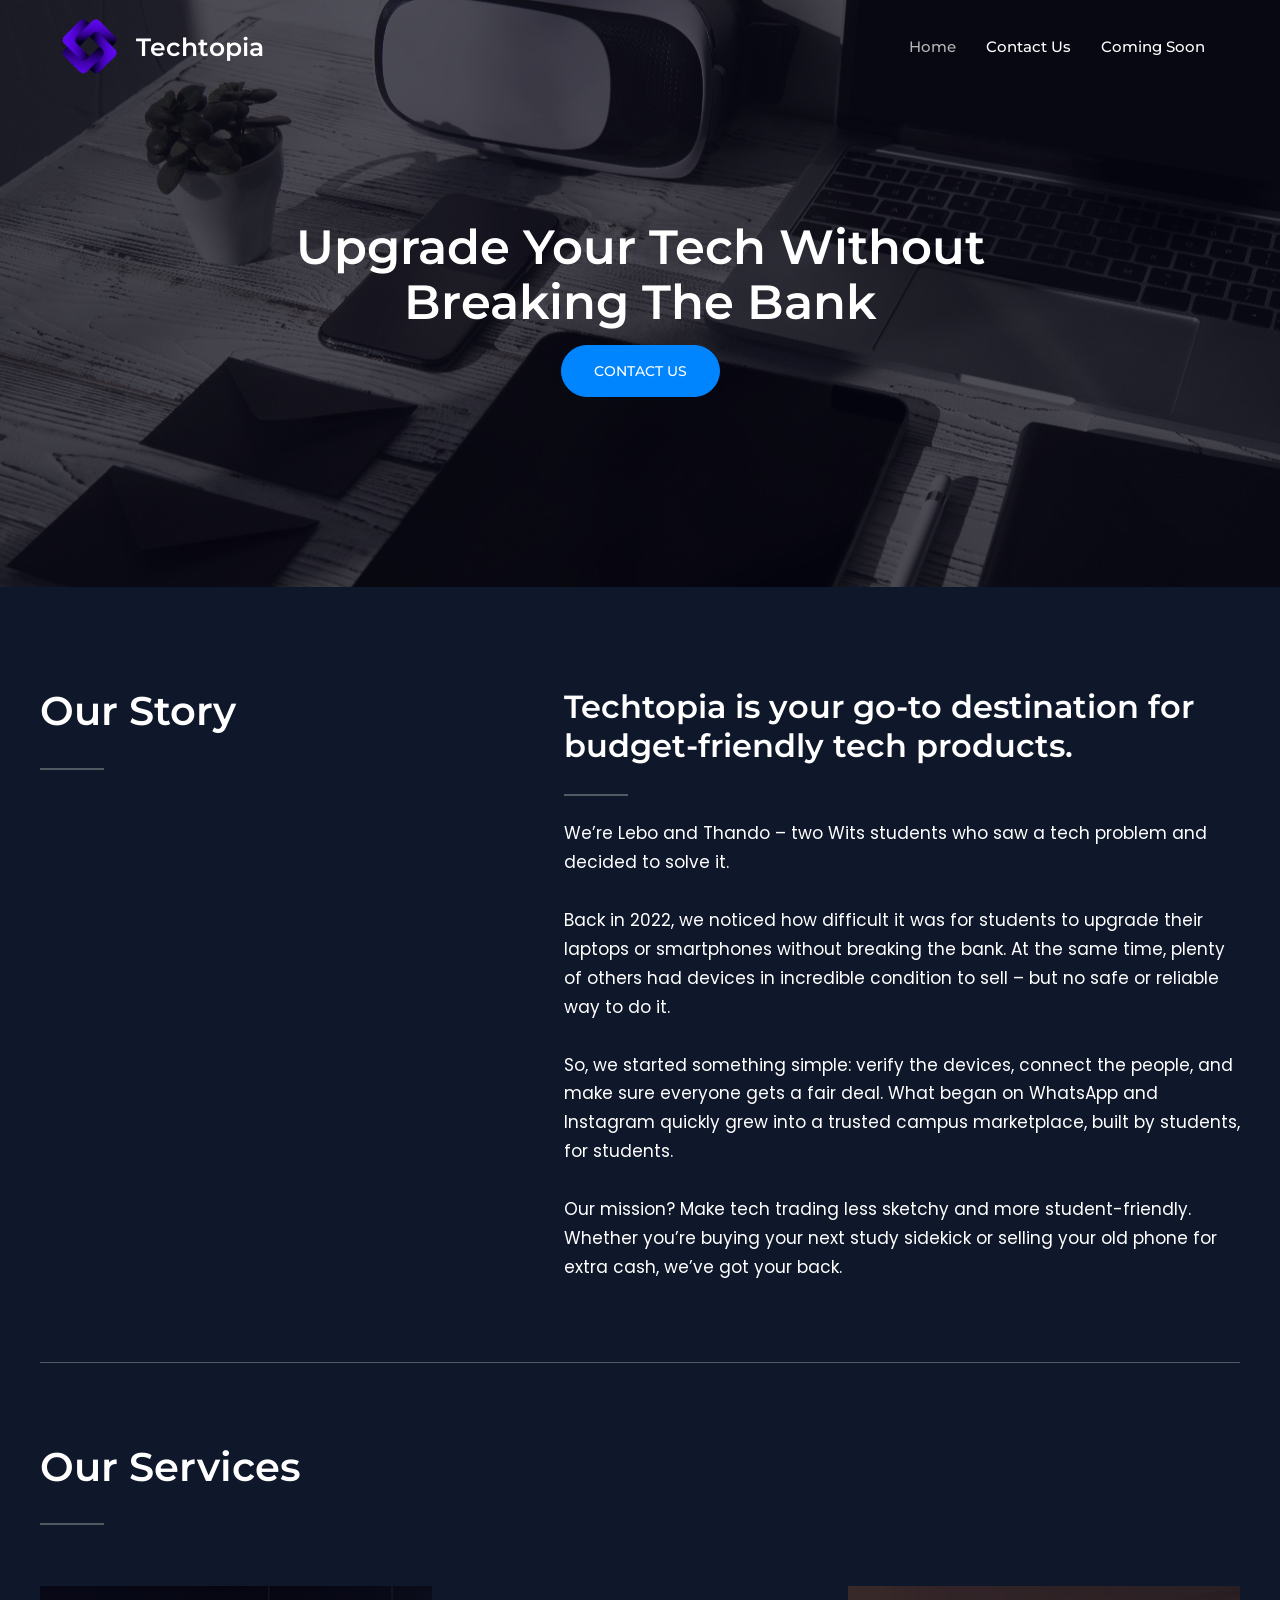
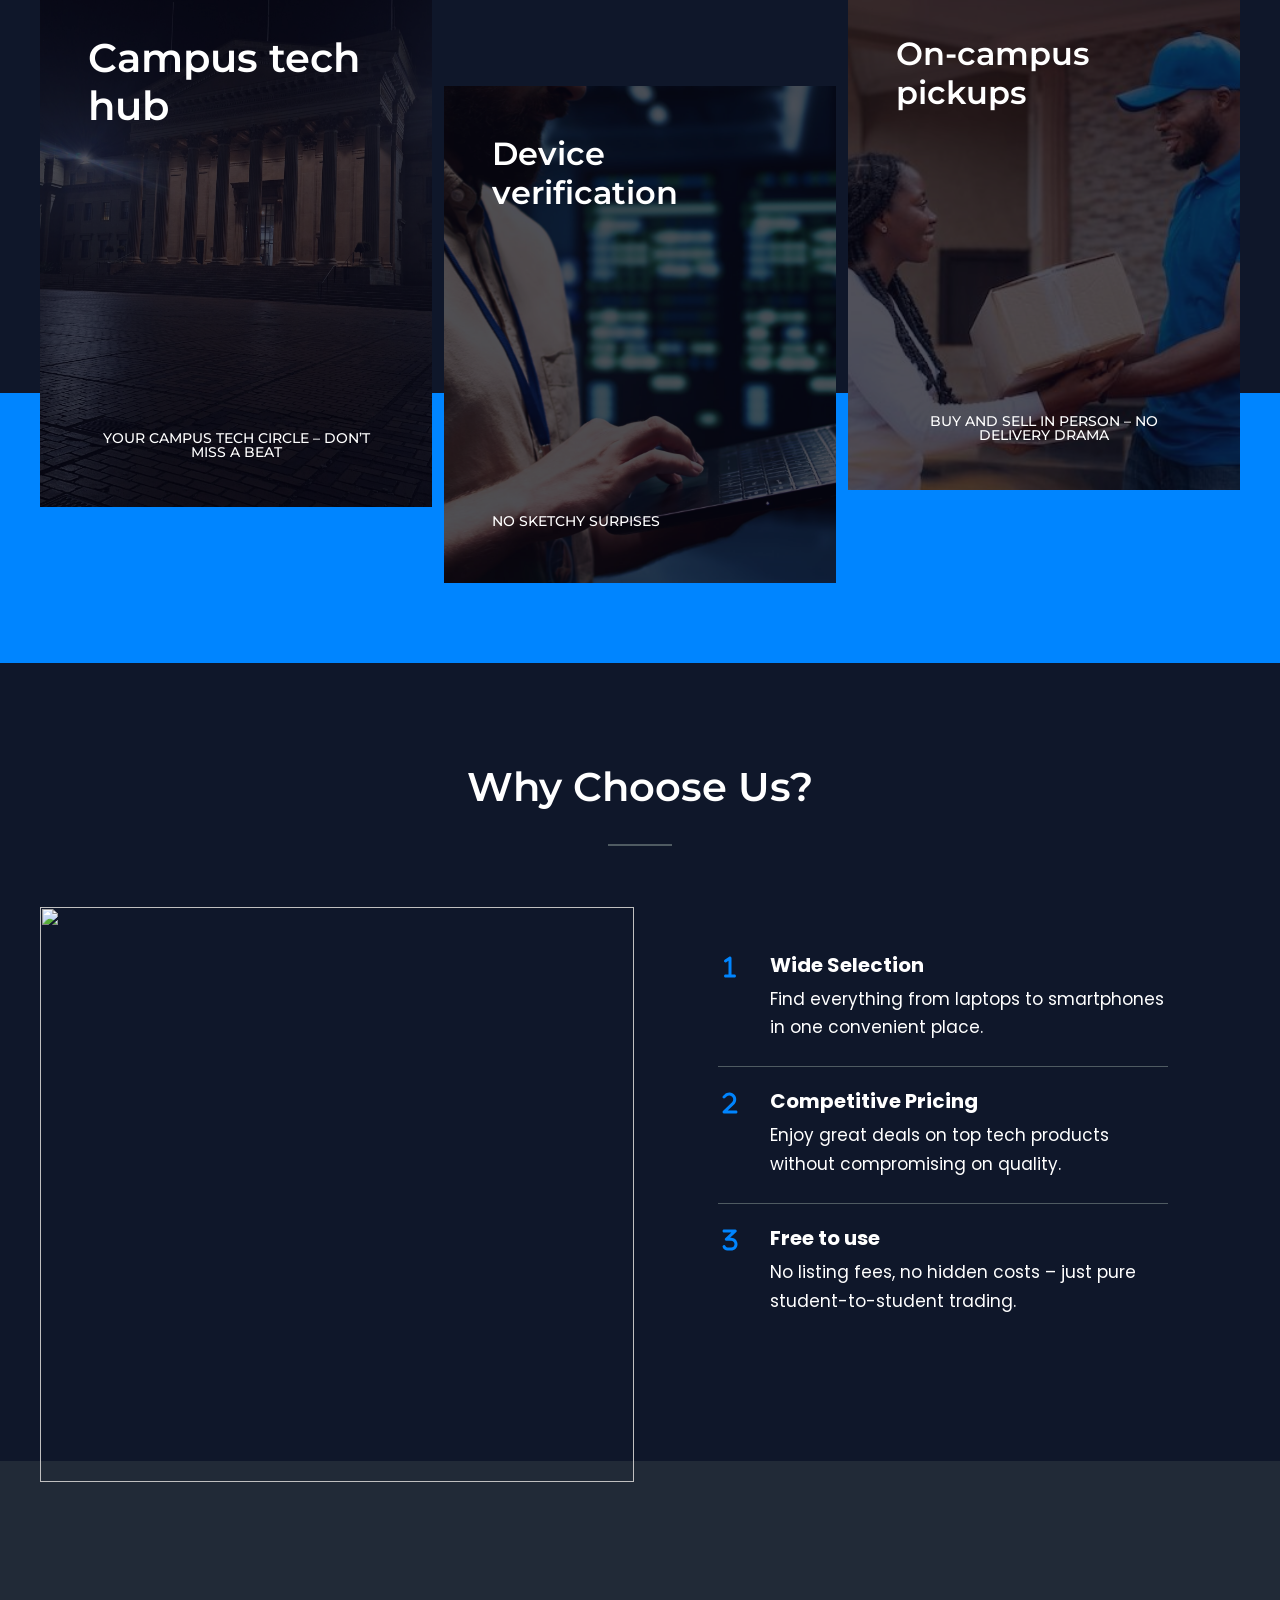
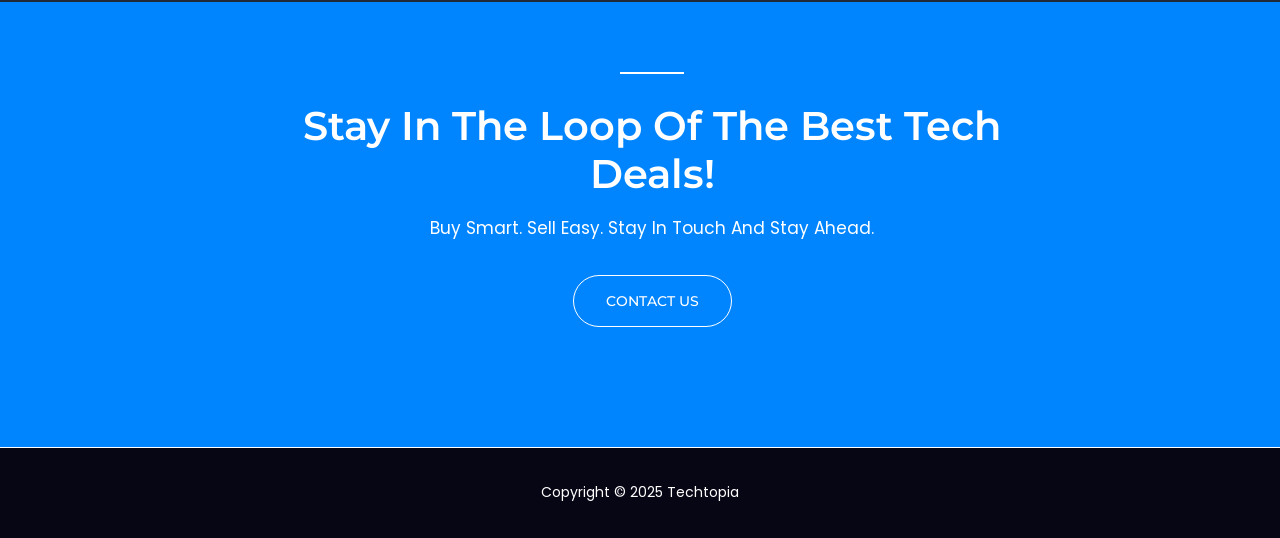
==== index.html @ 3ef49287 "Initial" ====
<!DOCTYPE html>
<html lang="en-US">
<head>
<meta charset="UTF-8">
<meta name="viewport" content="width=device-width, initial-scale=1">
	<link rel="profile" href="https://gmpg.org/xfn/11"> 
	<title>Techtopia</title>
<meta name="robots" content="max-image-preview:large">
	<style>img:is([sizes="auto" i], [sizes^="auto," i]) { contain-intrinsic-size: 3000px 1500px }</style>
	<link rel="dns-prefetch" href="//fonts.googleapis.com">
<link rel="alternate" type="application/rss+xml" title="Techtopia &raquo; Feed" href="https://tnkHub.github.io/techtopia/feed/">
<link rel="alternate" type="application/rss+xml" title="Techtopia &raquo; Comments Feed" href="https://tnkHub.github.io/techtopia/comments/feed/">
<script>
window._wpemojiSettings = {"baseUrl":"https:\/\/s.w.org\/images\/core\/emoji\/15.1.0\/72x72\/","ext":".png","svgUrl":"https:\/\/s.w.org\/images\/core\/emoji\/15.1.0\/svg\/","svgExt":".svg","source":{"concatemoji":"https:\/\/tnkHub.github.io\/techtopia\/wp-includes\/js\/wp-emoji-release.min.js?ver=6.8.1"}};
/*! This file is auto-generated */
!function(i,n){var o,s,e;function c(e){try{var t={supportTests:e,timestamp:(new Date).valueOf()};sessionStorage.setItem(o,JSON.stringify(t))}catch(e){}}function p(e,t,n){e.clearRect(0,0,e.canvas.width,e.canvas.height),e.fillText(t,0,0);var t=new Uint32Array(e.getImageData(0,0,e.canvas.width,e.canvas.height).data),r=(e.clearRect(0,0,e.canvas.width,e.canvas.height),e.fillText(n,0,0),new Uint32Array(e.getImageData(0,0,e.canvas.width,e.canvas.height).data));return t.every(function(e,t){return e===r[t]})}function u(e,t,n){switch(t){case"flag":return n(e,"🏳️‍⚧️","🏳️​⚧️")?!1:!n(e,"🇺🇳","🇺​🇳")&&!n(e,"🏴󠁧󠁢󠁥󠁮󠁧󠁿","🏴​󠁧​󠁢​󠁥​󠁮​󠁧​󠁿");case"emoji":return!n(e,"🐦‍🔥","🐦​🔥")}return!1}function f(e,t,n){var r="undefined"!=typeof WorkerGlobalScope&&self instanceof WorkerGlobalScope?new OffscreenCanvas(300,150):i.createElement("canvas"),a=r.getContext("2d",{willReadFrequently:!0}),o=(a.textBaseline="top",a.font="600 32px Arial",{});return e.forEach(function(e){o[e]=t(a,e,n)}),o}function t(e){var t=i.createElement("script");t.src=e,t.defer=!0,i.head.appendChild(t)}"undefined"!=typeof Promise&&(o="wpEmojiSettingsSupports",s=["flag","emoji"],n.supports={everything:!0,everythingExceptFlag:!0},e=new Promise(function(e){i.addEventListener("DOMContentLoaded",e,{once:!0})}),new Promise(function(t){var n=function(){try{var e=JSON.parse(sessionStorage.getItem(o));if("object"==typeof e&&"number"==typeof e.timestamp&&(new Date).valueOf()<e.timestamp+604800&&"object"==typeof e.supportTests)return e.supportTests}catch(e){}return null}();if(!n){if("undefined"!=typeof Worker&&"undefined"!=typeof OffscreenCanvas&&"undefined"!=typeof URL&&URL.createObjectURL&&"undefined"!=typeof Blob)try{var e="postMessage("+f.toString()+"("+[JSON.stringify(s),u.toString(),p.toString()].join(",")+"));",r=new Blob([e],{type:"text/javascript"}),a=new Worker(URL.createObjectURL(r),{name:"wpTestEmojiSupports"});return void(a.onmessage=function(e){c(n=e.data),a.terminate(),t(n)})}catch(e){}c(n=f(s,u,p))}t(n)}).then(function(e){for(var t in e)n.supports[t]=e[t],n.supports.everything=n.supports.everything&&n.supports[t],"flag"!==t&&(n.supports.everythingExceptFlag=n.supports.everythingExceptFlag&&n.supports[t]);n.supports.everythingExceptFlag=n.supports.everythingExceptFlag&&!n.supports.flag,n.DOMReady=!1,n.readyCallback=function(){n.DOMReady=!0}}).then(function(){return e}).then(function(){var e;n.supports.everything||(n.readyCallback(),(e=n.source||{}).concatemoji?t(e.concatemoji):e.wpemoji&&e.twemoji&&(t(e.twemoji),t(e.wpemoji)))}))}((window,document),window._wpemojiSettings);
</script>
<link rel="stylesheet" id="astra-theme-css-css" href="https://tnkHub.github.io/techtopia/wp-content/themes/astra/assets/css/minified/main.min.css?ver=4.11.0" media="all">
<style id="astra-theme-css-inline-css">:root{--ast-post-nav-space:0;--ast-container-default-xlg-padding:2.5em;--ast-container-default-lg-padding:2.5em;--ast-container-default-slg-padding:2em;--ast-container-default-md-padding:2.5em;--ast-container-default-sm-padding:2.5em;--ast-container-default-xs-padding:2.4em;--ast-container-default-xxs-padding:1.8em;--ast-code-block-background:var(--ast-global-color-5);--ast-comment-inputs-background:#F9FAFB;--ast-normal-container-width:1200px;--ast-narrow-container-width:750px;--ast-blog-title-font-weight:600;--ast-blog-meta-weight:600;--ast-global-color-primary:var(--ast-global-color-5);--ast-global-color-secondary:var(--ast-global-color-4);--ast-global-color-alternate-background:var(--ast-global-color-7);--ast-global-color-subtle-background:var(--ast-global-color-6);--ast-bg-style-guide:var( --ast-global-color-secondary,--ast-global-color-5 );--ast-shadow-style-guide:0px 0px 4px 0 #ffffff57;--ast-global-dark-bg-style:var( --ast-global-color-secondary,--ast-global-color-5 );--ast-global-dark-lfs:var( --ast-global-color-secondary,--ast-global-color-5 );--ast-widget-bg-color:var( --ast-global-color-secondary,--ast-global-color-5 );--ast-wc-container-head-bg-color:var( --ast-global-color-secondary,--ast-global-color-5 );--ast-title-layout-bg:var( --ast-global-color-secondary,--ast-global-color-5 );--ast-search-border-color:var(--ast-border-color);--ast-lifter-hover-bg:var( --ast-global-color-primary,--ast-global-color-4 );--ast-gallery-block-color:var(--ast-global-color-2);--srfm-color-input-label:var(--ast-global-color-2);}html{font-size:106.25%;}a{color:var(--ast-global-color-1);}a:hover,a:focus{color:var(--ast-global-color-1);}body,button,input,select,textarea,.ast-button,.ast-custom-button{font-family:'Poppins',sans-serif;font-weight:400;font-size:17px;font-size:1rem;line-height:var(--ast-body-line-height,1.7);}blockquote{color:var(--ast-global-color-2);}h1,.entry-content h1,h2,.entry-content h2,h3,.entry-content h3,h4,.entry-content h4,h5,.entry-content h5,h6,.entry-content h6,.site-title,.site-title a{font-family:'Montserrat',sans-serif;font-weight:600;}.ast-site-identity .site-title a{color:var(--ast-global-color-2);}.site-title{font-size:25px;font-size:1.4705882352941rem;display:block;}header .custom-logo-link img{max-width:59px;width:59px;}.astra-logo-svg{width:59px;}.site-header .site-description{font-size:15px;font-size:0.88235294117647rem;display:none;}.entry-title{font-size:24px;font-size:1.4117647058824rem;}.ast-blog-single-element.ast-taxonomy-container a{font-size:14px;font-size:0.82352941176471rem;}.ast-blog-meta-container{font-size:13px;font-size:0.76470588235294rem;}.archive .ast-article-post .ast-article-inner,.blog .ast-article-post .ast-article-inner,.archive .ast-article-post .ast-article-inner:hover,.blog .ast-article-post .ast-article-inner:hover{border-top-left-radius:0px;border-top-right-radius:0px;border-bottom-right-radius:0px;border-bottom-left-radius:0px;overflow:hidden;}h1,.entry-content h1{font-size:48px;font-size:2.8235294117647rem;font-weight:600;font-family:'Montserrat',sans-serif;line-height:1.14em;}h2,.entry-content h2{font-size:40px;font-size:2.3529411764706rem;font-weight:600;font-family:'Montserrat',sans-serif;line-height:1.19em;}h3,.entry-content h3{font-size:32px;font-size:1.8823529411765rem;font-weight:600;font-family:'Montserrat',sans-serif;line-height:1.22em;}h4,.entry-content h4{font-size:24px;font-size:1.4117647058824rem;line-height:1.29em;font-weight:600;font-family:'Montserrat',sans-serif;}h5,.entry-content h5{font-size:20px;font-size:1.1764705882353rem;line-height:1.5em;font-weight:600;font-family:'Montserrat',sans-serif;}h6,.entry-content h6{font-size:17px;font-size:1rem;line-height:1em;font-weight:600;font-family:'Montserrat',sans-serif;text-transform:uppercase;letter-spacing:2px;}::selection{background-color:var(--ast-global-color-4);color:#ffffff;}body,h1,.entry-title a,.entry-content h1,h2,.entry-content h2,h3,.entry-content h3,h4,.entry-content h4,h5,.entry-content h5,h6,.entry-content h6{color:var(--ast-global-color-2);}.tagcloud a:hover,.tagcloud a:focus,.tagcloud a.current-item{color:#ffffff;border-color:var(--ast-global-color-1);background-color:var(--ast-global-color-1);}input:focus,input[type="text"]:focus,input[type="email"]:focus,input[type="url"]:focus,input[type="password"]:focus,input[type="reset"]:focus,input[type="search"]:focus,textarea:focus{border-color:var(--ast-global-color-1);}input[type="radio"]:checked,input[type=reset],input[type="checkbox"]:checked,input[type="checkbox"]:hover:checked,input[type="checkbox"]:focus:checked,input[type=range]::-webkit-slider-thumb{border-color:var(--ast-global-color-1);background-color:var(--ast-global-color-1);box-shadow:none;}.site-footer a:hover + .post-count,.site-footer a:focus + .post-count{background:var(--ast-global-color-1);border-color:var(--ast-global-color-1);}.single .nav-links .nav-previous,.single .nav-links .nav-next{color:var(--ast-global-color-1);}.entry-meta,.entry-meta *{line-height:1.45;color:var(--ast-global-color-1);font-weight:600;}.entry-meta a:not(.ast-button):hover,.entry-meta a:not(.ast-button):hover *,.entry-meta a:not(.ast-button):focus,.entry-meta a:not(.ast-button):focus *,.page-links > .page-link,.page-links .page-link:hover,.post-navigation a:hover{color:var(--ast-global-color-1);}#cat option,.secondary .calendar_wrap thead a,.secondary .calendar_wrap thead a:visited{color:var(--ast-global-color-1);}.secondary .calendar_wrap #today,.ast-progress-val span{background:var(--ast-global-color-1);}.secondary a:hover + .post-count,.secondary a:focus + .post-count{background:var(--ast-global-color-1);border-color:var(--ast-global-color-1);}.calendar_wrap #today > a{color:#ffffff;}.page-links .page-link,.single .post-navigation a{color:var(--ast-global-color-2);}.ast-search-menu-icon .search-form button.search-submit{padding:0 4px;}.ast-search-menu-icon form.search-form{padding-right:0;}.ast-search-menu-icon.slide-search input.search-field{width:0;}.ast-header-search .ast-search-menu-icon.ast-dropdown-active .search-form,.ast-header-search .ast-search-menu-icon.ast-dropdown-active .search-field:focus{transition:all 0.2s;}.search-form input.search-field:focus{outline:none;}.ast-search-menu-icon .search-form button.search-submit:focus,.ast-theme-transparent-header .ast-header-search .ast-dropdown-active .ast-icon,.ast-theme-transparent-header .ast-inline-search .search-field:focus .ast-icon{color:var(--ast-global-color-1);}.ast-header-search .slide-search .search-form{border:2px solid var(--ast-global-color-0);}.ast-header-search .slide-search .search-field{background-color:(--ast-global-dark-bg-style);}.ast-archive-title{color:var(--ast-global-color-2);}.widget-title,.widget .wp-block-heading{font-size:24px;font-size:1.4117647058824rem;color:var(--ast-global-color-2);}.ast-single-post .entry-content a,.ast-comment-content a:not(.ast-comment-edit-reply-wrap a){text-decoration:underline;}.ast-single-post .elementor-widget-button .elementor-button,.ast-single-post .entry-content .uagb-tab a,.ast-single-post .entry-content .uagb-ifb-cta a,.ast-single-post .entry-content .uabb-module-content a,.ast-single-post .entry-content .uagb-post-grid a,.ast-single-post .entry-content .uagb-timeline a,.ast-single-post .entry-content .uagb-toc__wrap a,.ast-single-post .entry-content .uagb-taxomony-box a,.ast-single-post .entry-content .woocommerce a,.entry-content .wp-block-latest-posts > li > a,.ast-single-post .entry-content .wp-block-file__button,a.ast-post-filter-single,.ast-single-post .ast-comment-content .comment-reply-link,.ast-single-post .ast-comment-content .comment-edit-link{text-decoration:none;}.ast-search-menu-icon.slide-search a:focus-visible:focus-visible,.astra-search-icon:focus-visible,#close:focus-visible,a:focus-visible,.ast-menu-toggle:focus-visible,.site .skip-link:focus-visible,.wp-block-loginout input:focus-visible,.wp-block-search.wp-block-search__button-inside .wp-block-search__inside-wrapper,.ast-header-navigation-arrow:focus-visible,.woocommerce .wc-proceed-to-checkout > .checkout-button:focus-visible,.woocommerce .woocommerce-MyAccount-navigation ul li a:focus-visible,.ast-orders-table__row .ast-orders-table__cell:focus-visible,.woocommerce .woocommerce-order-details .order-again > .button:focus-visible,.woocommerce .woocommerce-message a.button.wc-forward:focus-visible,.woocommerce #minus_qty:focus-visible,.woocommerce #plus_qty:focus-visible,a#ast-apply-coupon:focus-visible,.woocommerce .woocommerce-info a:focus-visible,.woocommerce .astra-shop-summary-wrap a:focus-visible,.woocommerce a.wc-forward:focus-visible,#ast-apply-coupon:focus-visible,.woocommerce-js .woocommerce-mini-cart-item a.remove:focus-visible,#close:focus-visible,.button.search-submit:focus-visible,#search_submit:focus,.normal-search:focus-visible,.ast-header-account-wrap:focus-visible,.woocommerce .ast-on-card-button.ast-quick-view-trigger:focus{outline-style:dotted;outline-color:inherit;outline-width:thin;}input:focus,input[type="text"]:focus,input[type="email"]:focus,input[type="url"]:focus,input[type="password"]:focus,input[type="reset"]:focus,input[type="search"]:focus,input[type="number"]:focus,textarea:focus,.wp-block-search__input:focus,[data-section="section-header-mobile-trigger"] .ast-button-wrap .ast-mobile-menu-trigger-minimal:focus,.ast-mobile-popup-drawer.active .menu-toggle-close:focus,.woocommerce-ordering select.orderby:focus,#ast-scroll-top:focus,#coupon_code:focus,.woocommerce-page #comment:focus,.woocommerce #reviews #respond input#submit:focus,.woocommerce a.add_to_cart_button:focus,.woocommerce .button.single_add_to_cart_button:focus,.woocommerce .woocommerce-cart-form button:focus,.woocommerce .woocommerce-cart-form__cart-item .quantity .qty:focus,.woocommerce .woocommerce-billing-fields .woocommerce-billing-fields__field-wrapper .woocommerce-input-wrapper > .input-text:focus,.woocommerce #order_comments:focus,.woocommerce #place_order:focus,.woocommerce .woocommerce-address-fields .woocommerce-address-fields__field-wrapper .woocommerce-input-wrapper > .input-text:focus,.woocommerce .woocommerce-MyAccount-content form button:focus,.woocommerce .woocommerce-MyAccount-content .woocommerce-EditAccountForm .woocommerce-form-row .woocommerce-Input.input-text:focus,.woocommerce .ast-woocommerce-container .woocommerce-pagination ul.page-numbers li a:focus,body #content .woocommerce form .form-row .select2-container--default .select2-selection--single:focus,#ast-coupon-code:focus,.woocommerce.woocommerce-js .quantity input[type=number]:focus,.woocommerce-js .woocommerce-mini-cart-item .quantity input[type=number]:focus,.woocommerce p#ast-coupon-trigger:focus{border-style:dotted;border-color:inherit;border-width:thin;}input{outline:none;}.ast-logo-title-inline .site-logo-img{padding-right:1em;}.site-logo-img img{ transition:all 0.2s linear;}body .ast-oembed-container *{position:absolute;top:0;width:100%;height:100%;left:0;}body .wp-block-embed-pocket-casts .ast-oembed-container *{position:unset;}.ast-single-post-featured-section + article {margin-top: 2em;}.site-content .ast-single-post-featured-section img {width: 100%;overflow: hidden;object-fit: cover;}.ast-separate-container .site-content .ast-single-post-featured-section + article {margin-top: -80px;z-index: 9;position: relative;border-radius: 4px;}@media (min-width: 922px) {.ast-no-sidebar .site-content .ast-article-image-container--wide {margin-left: -120px;margin-right: -120px;max-width: unset;width: unset;}.ast-left-sidebar .site-content .ast-article-image-container--wide,.ast-right-sidebar .site-content .ast-article-image-container--wide {margin-left: -10px;margin-right: -10px;}.site-content .ast-article-image-container--full {margin-left: calc( -50vw + 50%);margin-right: calc( -50vw + 50%);max-width: 100vw;width: 100vw;}.ast-left-sidebar .site-content .ast-article-image-container--full,.ast-right-sidebar .site-content .ast-article-image-container--full {margin-left: -10px;margin-right: -10px;max-width: inherit;width: auto;}}.site > .ast-single-related-posts-container {margin-top: 0;}@media (min-width: 922px) {.ast-desktop .ast-container--narrow {max-width: var(--ast-narrow-container-width);margin: 0 auto;}}input[type="text"],input[type="number"],input[type="email"],input[type="url"],input[type="password"],input[type="search"],input[type=reset],input[type=tel],input[type=date],select,textarea{font-size:16px;font-style:normal;font-weight:400;line-height:24px;width:100%;padding:12px 16px;border-radius:4px;box-shadow:0px 1px 2px 0px rgba(0,0,0,0.05);color:var(--ast-form-input-text,#475569);}input[type="text"],input[type="number"],input[type="email"],input[type="url"],input[type="password"],input[type="search"],input[type=reset],input[type=tel],input[type=date],select{height:40px;}input[type="date"]{border-width:1px;border-style:solid;border-color:var(--ast-border-color);background:var( --ast-global-color-secondary,--ast-global-color-5 );}input[type="text"]:focus,input[type="number"]:focus,input[type="email"]:focus,input[type="url"]:focus,input[type="password"]:focus,input[type="search"]:focus,input[type=reset]:focus,input[type="tel"]:focus,input[type="date"]:focus,select:focus,textarea:focus{border-color:#046BD2;box-shadow:none;outline:none;color:var(--ast-form-input-focus-text,#475569);}label,legend{color:#111827;font-size:14px;font-style:normal;font-weight:500;line-height:20px;}select{padding:6px 10px;}fieldset{padding:30px;border-radius:4px;}button,.ast-button,.button,input[type="button"],input[type="reset"],input[type="submit"]{border-radius:4px;box-shadow:0px 1px 2px 0px rgba(0,0,0,0.05);}:root{--ast-comment-inputs-background:var( --ast-global-color-secondary,--ast-global-color-5 );}::placeholder{color:var(--ast-form-field-color,#9CA3AF);}::-ms-input-placeholder{color:var(--ast-form-field-color,#9CA3AF);}@media (max-width:921.9px){#ast-desktop-header{display:none;}}@media (min-width:922px){#ast-mobile-header{display:none;}}.wp-block-buttons.aligncenter{justify-content:center;}@media (max-width:921px){.ast-theme-transparent-header #primary,.ast-theme-transparent-header #secondary{padding:0;}}@media (max-width:921px){.ast-plain-container.ast-no-sidebar #primary{padding:0;}}.ast-plain-container.ast-no-sidebar #primary{margin-top:0;margin-bottom:0;}@media (max-width:921px){.ast-separate-container #primary,.ast-narrow-container #primary{padding-top:0px;}}@media (max-width:544px){.ast-separate-container #primary,.ast-narrow-container #primary{padding-top:0px;}}@media (max-width:921px){.ast-separate-container #primary,.ast-narrow-container #primary{padding-bottom:0px;}}@media (max-width:544px){.ast-separate-container #primary,.ast-narrow-container #primary{padding-bottom:0px;}}.wp-block-button.is-style-outline .wp-block-button__link{border-color:var(--ast-global-color-0);border-top-width:1px;border-right-width:1px;border-bottom-width:1px;border-left-width:1px;}div.wp-block-button.is-style-outline > .wp-block-button__link:not(.has-text-color),div.wp-block-button.wp-block-button__link.is-style-outline:not(.has-text-color){color:var(--ast-global-color-0);}.wp-block-button.is-style-outline .wp-block-button__link:hover,.wp-block-buttons .wp-block-button.is-style-outline .wp-block-button__link:focus,.wp-block-buttons .wp-block-button.is-style-outline > .wp-block-button__link:not(.has-text-color):hover,.wp-block-buttons .wp-block-button.wp-block-button__link.is-style-outline:not(.has-text-color):hover{color:#ffffff;background-color:var(--ast-global-color-1);border-color:var(--ast-global-color-1);}.post-page-numbers.current .page-link,.ast-pagination .page-numbers.current{color:#ffffff;border-color:var(--ast-global-color-4);background-color:var(--ast-global-color-4);}.wp-block-button.is-style-outline .wp-block-button__link{border-top-width:1px;border-right-width:1px;border-bottom-width:1px;border-left-width:1px;}.wp-block-buttons .wp-block-button.is-style-outline .wp-block-button__link.wp-element-button,.ast-outline-button,.wp-block-uagb-buttons-child .uagb-buttons-repeater.ast-outline-button{border-color:var(--ast-global-color-0);border-top-width:1px;border-right-width:1px;border-bottom-width:1px;border-left-width:1px;font-family:'Montserrat',sans-serif;font-weight:500;font-size:14px;font-size:0.82352941176471rem;line-height:1em;text-transform:uppercase;letter-spacing:0;padding-top:18px;padding-right:32px;padding-bottom:18px;padding-left:32px;border-top-left-radius:50px;border-top-right-radius:50px;border-bottom-right-radius:50px;border-bottom-left-radius:50px;}.wp-block-buttons .wp-block-button.is-style-outline > .wp-block-button__link:not(.has-text-color),.wp-block-buttons .wp-block-button.wp-block-button__link.is-style-outline:not(.has-text-color),.ast-outline-button{color:var(--ast-global-color-0);}.wp-block-button.is-style-outline .wp-block-button__link:hover,.wp-block-buttons .wp-block-button.is-style-outline .wp-block-button__link:focus,.wp-block-buttons .wp-block-button.is-style-outline > .wp-block-button__link:not(.has-text-color):hover,.wp-block-buttons .wp-block-button.wp-block-button__link.is-style-outline:not(.has-text-color):hover,.ast-outline-button:hover,.ast-outline-button:focus,.wp-block-uagb-buttons-child .uagb-buttons-repeater.ast-outline-button:hover,.wp-block-uagb-buttons-child .uagb-buttons-repeater.ast-outline-button:focus{color:#ffffff;background-color:var(--ast-global-color-1);border-color:var(--ast-global-color-1);}.ast-single-post .entry-content a.ast-outline-button,.ast-single-post .entry-content .is-style-outline>.wp-block-button__link{text-decoration:none;}.wp-block-button .wp-block-button__link.wp-element-button.is-style-outline:not(.has-background),.wp-block-button.is-style-outline>.wp-block-button__link.wp-element-button:not(.has-background),.ast-outline-button{background-color:transparent;}.uagb-buttons-repeater.ast-outline-button{border-radius:9999px;}@media (max-width:921px){.wp-block-buttons .wp-block-button.is-style-outline .wp-block-button__link.wp-element-button,.ast-outline-button,.wp-block-uagb-buttons-child .uagb-buttons-repeater.ast-outline-button{font-size:14px;font-size:0.82352941176471rem;padding-top:16px;padding-right:28px;padding-bottom:16px;padding-left:28px;border-top-left-radius:50px;border-top-right-radius:50px;border-bottom-right-radius:50px;border-bottom-left-radius:50px;}}@media (max-width:544px){.wp-block-buttons .wp-block-button.is-style-outline .wp-block-button__link.wp-element-button,.ast-outline-button,.wp-block-uagb-buttons-child .uagb-buttons-repeater.ast-outline-button{font-size:14px;font-size:0.82352941176471rem;padding-top:14px;padding-right:24px;padding-bottom:14px;padding-left:24px;border-top-left-radius:50px;border-top-right-radius:50px;border-bottom-right-radius:50px;border-bottom-left-radius:50px;}}.entry-content[data-ast-blocks-layout] > figure{margin-bottom:1em;}h1.widget-title{font-weight:600;}h2.widget-title{font-weight:600;}h3.widget-title{font-weight:600;}#page{display:flex;flex-direction:column;min-height:100vh;}.ast-404-layout-1 h1.page-title{color:var(--ast-global-color-2);}.single .post-navigation a{line-height:1em;height:inherit;}.error-404 .page-sub-title{font-size:1.5rem;font-weight:inherit;}.search .site-content .content-area .search-form{margin-bottom:0;}#page .site-content{flex-grow:1;}.widget{margin-bottom:1.25em;}#secondary li{line-height:1.5em;}#secondary .wp-block-group h2{margin-bottom:0.7em;}#secondary h2{font-size:1.7rem;}.ast-separate-container .ast-article-post,.ast-separate-container .ast-article-single,.ast-separate-container .comment-respond{padding:3em;}.ast-separate-container .ast-article-single .ast-article-single{padding:0;}.ast-article-single .wp-block-post-template-is-layout-grid{padding-left:0;}.ast-separate-container .comments-title,.ast-narrow-container .comments-title{padding:1.5em 2em;}.ast-page-builder-template .comment-form-textarea,.ast-comment-formwrap .ast-grid-common-col{padding:0;}.ast-comment-formwrap{padding:0;display:inline-flex;column-gap:20px;width:100%;margin-left:0;margin-right:0;}.comments-area textarea#comment:focus,.comments-area textarea#comment:active,.comments-area .ast-comment-formwrap input[type="text"]:focus,.comments-area .ast-comment-formwrap input[type="text"]:active {box-shadow:none;outline:none;}.archive.ast-page-builder-template .entry-header{margin-top:2em;}.ast-page-builder-template .ast-comment-formwrap{width:100%;}.entry-title{margin-bottom:0.6em;}.ast-archive-description p{font-size:inherit;font-weight:inherit;line-height:inherit;}.ast-separate-container .ast-comment-list li.depth-1,.hentry{margin-bottom:1.5em;}.site-content section.ast-archive-description{margin-bottom:2em;}@media (min-width:921px){.ast-left-sidebar.ast-page-builder-template #secondary,.archive.ast-right-sidebar.ast-page-builder-template .site-main{padding-left:20px;padding-right:20px;}}@media (max-width:544px){.ast-comment-formwrap.ast-row{column-gap:10px;display:inline-block;}#ast-commentform .ast-grid-common-col{position:relative;width:100%;}}@media (min-width:1201px){.ast-separate-container .ast-article-post,.ast-separate-container .ast-article-single,.ast-separate-container .ast-author-box,.ast-separate-container .ast-404-layout-1,.ast-separate-container .no-results{padding:3em;}}@media (max-width:921px){.ast-separate-container #primary,.ast-separate-container #secondary{padding:1.5em 0;}#primary,#secondary{padding:1.5em 0;margin:0;}.ast-left-sidebar #content > .ast-container{display:flex;flex-direction:column-reverse;width:100%;}}@media (min-width:922px){.ast-separate-container.ast-right-sidebar #primary,.ast-separate-container.ast-left-sidebar #primary{border:0;}.search-no-results.ast-separate-container #primary{margin-bottom:4em;}}.wp-block-button .wp-block-button__link{color:#ffffff;}.wp-block-button .wp-block-button__link:hover,.wp-block-button .wp-block-button__link:focus{color:#ffffff;background-color:var(--ast-global-color-1);border-color:var(--ast-global-color-1);}.wp-block-button .wp-block-button__link,.wp-block-search .wp-block-search__button,body .wp-block-file .wp-block-file__button{border-style:solid;border-top-width:1px;border-right-width:1px;border-left-width:1px;border-bottom-width:1px;border-color:var(--ast-global-color-0);background-color:var(--ast-global-color-0);color:#ffffff;font-family:'Montserrat',sans-serif;font-weight:500;line-height:1em;text-transform:uppercase;letter-spacing:0;font-size:14px;font-size:0.82352941176471rem;border-top-left-radius:50px;border-top-right-radius:50px;border-bottom-right-radius:50px;border-bottom-left-radius:50px;padding-top:18px;padding-right:32px;padding-bottom:18px;padding-left:32px;}.ast-single-post .entry-content .wp-block-button .wp-block-button__link,.ast-single-post .entry-content .wp-block-search .wp-block-search__button,body .entry-content .wp-block-file .wp-block-file__button{text-decoration:none;}@media (max-width:921px){.wp-block-button .wp-block-button__link,.wp-block-search .wp-block-search__button,body .wp-block-file .wp-block-file__button{font-size:14px;font-size:0.82352941176471rem;padding-top:16px;padding-right:28px;padding-bottom:16px;padding-left:28px;border-top-left-radius:50px;border-top-right-radius:50px;border-bottom-right-radius:50px;border-bottom-left-radius:50px;}}@media (max-width:544px){.wp-block-button .wp-block-button__link,.wp-block-search .wp-block-search__button,body .wp-block-file .wp-block-file__button{font-size:14px;font-size:0.82352941176471rem;padding-top:14px;padding-right:24px;padding-bottom:14px;padding-left:24px;border-top-left-radius:50px;border-top-right-radius:50px;border-bottom-right-radius:50px;border-bottom-left-radius:50px;}}.menu-toggle,button,.ast-button,.ast-custom-button,.button,input#submit,input[type="button"],input[type="submit"],input[type="reset"],#comments .submit,.search .search-submit,form[CLASS*="wp-block-search__"].wp-block-search .wp-block-search__inside-wrapper .wp-block-search__button,body .wp-block-file .wp-block-file__button,.search .search-submit,.woocommerce-js a.button,.woocommerce button.button,.woocommerce .woocommerce-message a.button,.woocommerce #respond input#submit.alt,.woocommerce input.button.alt,.woocommerce input.button,.woocommerce input.button:disabled,.woocommerce input.button:disabled[disabled],.woocommerce input.button:disabled:hover,.woocommerce input.button:disabled[disabled]:hover,.woocommerce #respond input#submit,.woocommerce button.button.alt.disabled,.wc-block-grid__products .wc-block-grid__product .wp-block-button__link,.wc-block-grid__product-onsale,[CLASS*="wc-block"] button,.woocommerce-js .astra-cart-drawer .astra-cart-drawer-content .woocommerce-mini-cart__buttons .button:not(.checkout):not(.ast-continue-shopping),.woocommerce-js .astra-cart-drawer .astra-cart-drawer-content .woocommerce-mini-cart__buttons a.checkout,.woocommerce button.button.alt.disabled.wc-variation-selection-needed,[CLASS*="wc-block"] .wc-block-components-button{border-style:solid;border-top-width:1px;border-right-width:1px;border-left-width:1px;border-bottom-width:1px;color:#ffffff;border-color:var(--ast-global-color-0);background-color:var(--ast-global-color-0);padding-top:18px;padding-right:32px;padding-bottom:18px;padding-left:32px;font-family:'Montserrat',sans-serif;font-weight:500;font-size:14px;font-size:0.82352941176471rem;line-height:1em;text-transform:uppercase;letter-spacing:0;border-top-left-radius:50px;border-top-right-radius:50px;border-bottom-right-radius:50px;border-bottom-left-radius:50px;}button:focus,.menu-toggle:hover,button:hover,.ast-button:hover,.ast-custom-button:hover .button:hover,.ast-custom-button:hover ,input[type=reset]:hover,input[type=reset]:focus,input#submit:hover,input#submit:focus,input[type="button"]:hover,input[type="button"]:focus,input[type="submit"]:hover,input[type="submit"]:focus,form[CLASS*="wp-block-search__"].wp-block-search .wp-block-search__inside-wrapper .wp-block-search__button:hover,form[CLASS*="wp-block-search__"].wp-block-search .wp-block-search__inside-wrapper .wp-block-search__button:focus,body .wp-block-file .wp-block-file__button:hover,body .wp-block-file .wp-block-file__button:focus,.woocommerce-js a.button:hover,.woocommerce button.button:hover,.woocommerce .woocommerce-message a.button:hover,.woocommerce #respond input#submit:hover,.woocommerce #respond input#submit.alt:hover,.woocommerce input.button.alt:hover,.woocommerce input.button:hover,.woocommerce button.button.alt.disabled:hover,.wc-block-grid__products .wc-block-grid__product .wp-block-button__link:hover,[CLASS*="wc-block"] button:hover,.woocommerce-js .astra-cart-drawer .astra-cart-drawer-content .woocommerce-mini-cart__buttons .button:not(.checkout):not(.ast-continue-shopping):hover,.woocommerce-js .astra-cart-drawer .astra-cart-drawer-content .woocommerce-mini-cart__buttons a.checkout:hover,.woocommerce button.button.alt.disabled.wc-variation-selection-needed:hover,[CLASS*="wc-block"] .wc-block-components-button:hover,[CLASS*="wc-block"] .wc-block-components-button:focus{color:#ffffff;background-color:var(--ast-global-color-1);border-color:var(--ast-global-color-1);}form[CLASS*="wp-block-search__"].wp-block-search .wp-block-search__inside-wrapper .wp-block-search__button.has-icon{padding-top:calc(18px - 3px);padding-right:calc(32px - 3px);padding-bottom:calc(18px - 3px);padding-left:calc(32px - 3px);}@media (max-width:921px){.menu-toggle,button,.ast-button,.ast-custom-button,.button,input#submit,input[type="button"],input[type="submit"],input[type="reset"],#comments .submit,.search .search-submit,form[CLASS*="wp-block-search__"].wp-block-search .wp-block-search__inside-wrapper .wp-block-search__button,body .wp-block-file .wp-block-file__button,.search .search-submit,.woocommerce-js a.button,.woocommerce button.button,.woocommerce .woocommerce-message a.button,.woocommerce #respond input#submit.alt,.woocommerce input.button.alt,.woocommerce input.button,.woocommerce input.button:disabled,.woocommerce input.button:disabled[disabled],.woocommerce input.button:disabled:hover,.woocommerce input.button:disabled[disabled]:hover,.woocommerce #respond input#submit,.woocommerce button.button.alt.disabled,.wc-block-grid__products .wc-block-grid__product .wp-block-button__link,.wc-block-grid__product-onsale,[CLASS*="wc-block"] button,.woocommerce-js .astra-cart-drawer .astra-cart-drawer-content .woocommerce-mini-cart__buttons .button:not(.checkout):not(.ast-continue-shopping),.woocommerce-js .astra-cart-drawer .astra-cart-drawer-content .woocommerce-mini-cart__buttons a.checkout,.woocommerce button.button.alt.disabled.wc-variation-selection-needed,[CLASS*="wc-block"] .wc-block-components-button{padding-top:16px;padding-right:28px;padding-bottom:16px;padding-left:28px;font-size:14px;font-size:0.82352941176471rem;border-top-left-radius:50px;border-top-right-radius:50px;border-bottom-right-radius:50px;border-bottom-left-radius:50px;}}@media (max-width:544px){.menu-toggle,button,.ast-button,.ast-custom-button,.button,input#submit,input[type="button"],input[type="submit"],input[type="reset"],#comments .submit,.search .search-submit,form[CLASS*="wp-block-search__"].wp-block-search .wp-block-search__inside-wrapper .wp-block-search__button,body .wp-block-file .wp-block-file__button,.search .search-submit,.woocommerce-js a.button,.woocommerce button.button,.woocommerce .woocommerce-message a.button,.woocommerce #respond input#submit.alt,.woocommerce input.button.alt,.woocommerce input.button,.woocommerce input.button:disabled,.woocommerce input.button:disabled[disabled],.woocommerce input.button:disabled:hover,.woocommerce input.button:disabled[disabled]:hover,.woocommerce #respond input#submit,.woocommerce button.button.alt.disabled,.wc-block-grid__products .wc-block-grid__product .wp-block-button__link,.wc-block-grid__product-onsale,[CLASS*="wc-block"] button,.woocommerce-js .astra-cart-drawer .astra-cart-drawer-content .woocommerce-mini-cart__buttons .button:not(.checkout):not(.ast-continue-shopping),.woocommerce-js .astra-cart-drawer .astra-cart-drawer-content .woocommerce-mini-cart__buttons a.checkout,.woocommerce button.button.alt.disabled.wc-variation-selection-needed,[CLASS*="wc-block"] .wc-block-components-button{padding-top:14px;padding-right:24px;padding-bottom:14px;padding-left:24px;font-size:14px;font-size:0.82352941176471rem;border-top-left-radius:50px;border-top-right-radius:50px;border-bottom-right-radius:50px;border-bottom-left-radius:50px;}}@media (max-width:921px){.menu-toggle,button,.ast-button,.button,input#submit,input[type="button"],input[type="submit"],input[type="reset"]{font-size:14px;font-size:0.82352941176471rem;}.ast-mobile-header-stack .main-header-bar .ast-search-menu-icon{display:inline-block;}.ast-header-break-point.ast-header-custom-item-outside .ast-mobile-header-stack .main-header-bar .ast-search-icon{margin:0;}.ast-comment-avatar-wrap img{max-width:2.5em;}.ast-comment-meta{padding:0 1.8888em 1.3333em;}}@media (min-width:544px){.ast-container{max-width:100%;}}@media (max-width:544px){.ast-separate-container .ast-article-post,.ast-separate-container .ast-article-single,.ast-separate-container .comments-title,.ast-separate-container .ast-archive-description{padding:1.5em 1em;}.ast-separate-container #content .ast-container{padding-left:0.54em;padding-right:0.54em;}.ast-separate-container .ast-comment-list .bypostauthor{padding:.5em;}.ast-search-menu-icon.ast-dropdown-active .search-field{width:170px;}.menu-toggle,button,.ast-button,.button,input#submit,input[type="button"],input[type="submit"],input[type="reset"]{font-size:14px;font-size:0.82352941176471rem;}} #ast-mobile-header .ast-site-header-cart-li a{pointer-events:none;}.ast-separate-container{background-color:#fcf9f9;background-image:none;}@media (max-width:921px){.widget-title{font-size:24px;font-size:1.4117647058824rem;}body,button,input,select,textarea,.ast-button,.ast-custom-button{font-size:17px;font-size:1rem;}#secondary,#secondary button,#secondary input,#secondary select,#secondary textarea{font-size:17px;font-size:1rem;}.site-title{display:block;}.site-header .site-description{display:none;}.entry-title{font-size:22px;font-size:1.2941176470588rem;}h1,.entry-content h1{font-size:36px;}h2,.entry-content h2{font-size:30px;}h3,.entry-content h3{font-size:25px;}h4,.entry-content h4{font-size:20px;font-size:1.1764705882353rem;}h5,.entry-content h5{font-size:17px;font-size:1rem;}h6,.entry-content h6{font-size:15px;font-size:0.88235294117647rem;}}@media (max-width:544px){.widget-title{font-size:24px;font-size:1.4117647058824rem;}body,button,input,select,textarea,.ast-button,.ast-custom-button{font-size:17px;font-size:1rem;}#secondary,#secondary button,#secondary input,#secondary select,#secondary textarea{font-size:17px;font-size:1rem;}.site-title{display:block;}.site-header .site-description{display:none;}.entry-title{font-size:20px;font-size:1.1764705882353rem;}h1,.entry-content h1{font-size:32px;}h2,.entry-content h2{font-size:26px;}h3,.entry-content h3{font-size:22px;}h4,.entry-content h4{font-size:18px;font-size:1.0588235294118rem;}h5,.entry-content h5{font-size:15px;font-size:0.88235294117647rem;}h6,.entry-content h6{font-size:13px;font-size:0.76470588235294rem;}}@media (max-width:544px){html{font-size:106.25%;}}@media (min-width:922px){.ast-container{max-width:1240px;}}@media (min-width:922px){.site-content .ast-container{display:flex;}}@media (max-width:921px){.site-content .ast-container{flex-direction:column;}}.entry-content h1,.entry-content h2,.entry-content h3,.entry-content h4,.entry-content h5,.entry-content h6{clear:none;}@media (min-width:922px){.main-header-menu .sub-menu .menu-item.ast-left-align-sub-menu:hover > .sub-menu,.main-header-menu .sub-menu .menu-item.ast-left-align-sub-menu.focus > .sub-menu{margin-left:-0px;}}.ast-theme-transparent-header [CLASS*="ast-header-button-"] .ast-custom-button{color:#ffffff;border-color:#ffffff;}.ast-theme-transparent-header [CLASS*="ast-header-button-"] .ast-custom-button:hover{color:var(--ast-global-color-7);background:#ffffff;border-color:#ffffff;}.ast-theme-transparent-header [data-section="section-header-mobile-trigger"] .ast-button-wrap .mobile-menu-toggle-icon .ast-mobile-svg{fill:#ffffff;}.ast-theme-transparent-header [data-section="section-header-mobile-trigger"] .ast-button-wrap .mobile-menu-wrap .mobile-menu{color:#ffffff;}.ast-theme-transparent-header [data-section="section-header-mobile-trigger"] .ast-button-wrap .ast-mobile-menu-trigger-outline{background:transparent;color:#ffffff;border-color:#ffffff;}.entry-content li > p{margin-bottom:0;}.site .comments-area{padding-top:2em;padding-bottom:2em;margin-top:2em;}.wp-block-file {display: flex;align-items: center;flex-wrap: wrap;justify-content: space-between;}.wp-block-pullquote {border: none;}.wp-block-pullquote blockquote::before {content: "\201D";font-family: "Helvetica",sans-serif;display: flex;transform: rotate( 180deg );font-size: 6rem;font-style: normal;line-height: 1;font-weight: bold;align-items: center;justify-content: center;}.has-text-align-right > blockquote::before {justify-content: flex-start;}.has-text-align-left > blockquote::before {justify-content: flex-end;}figure.wp-block-pullquote.is-style-solid-color blockquote {max-width: 100%;text-align: inherit;}:root {--wp--custom--ast-default-block-top-padding: 100px;--wp--custom--ast-default-block-right-padding: 80px;--wp--custom--ast-default-block-bottom-padding: 100px;--wp--custom--ast-default-block-left-padding: 80px;--wp--custom--ast-container-width: 1200px;--wp--custom--ast-content-width-size: 1200px;--wp--custom--ast-wide-width-size: calc(1200px + var(--wp--custom--ast-default-block-left-padding) + var(--wp--custom--ast-default-block-right-padding));}.ast-narrow-container {--wp--custom--ast-content-width-size: 750px;--wp--custom--ast-wide-width-size: 750px;}@media(max-width: 921px) {:root {--wp--custom--ast-default-block-top-padding: 50px;--wp--custom--ast-default-block-right-padding: 50px;--wp--custom--ast-default-block-bottom-padding: 50px;--wp--custom--ast-default-block-left-padding: 50px;}}@media(max-width: 544px) {:root {--wp--custom--ast-default-block-top-padding: 50px;--wp--custom--ast-default-block-right-padding: 30px;--wp--custom--ast-default-block-bottom-padding: 50px;--wp--custom--ast-default-block-left-padding: 30px;}}.entry-content > .wp-block-group,.entry-content > .wp-block-cover,.entry-content > .wp-block-columns {padding-top: var(--wp--custom--ast-default-block-top-padding);padding-right: var(--wp--custom--ast-default-block-right-padding);padding-bottom: var(--wp--custom--ast-default-block-bottom-padding);padding-left: var(--wp--custom--ast-default-block-left-padding);}.ast-plain-container.ast-no-sidebar .entry-content > .alignfull,.ast-page-builder-template .ast-no-sidebar .entry-content > .alignfull {margin-left: calc( -50vw + 50%);margin-right: calc( -50vw + 50%);max-width: 100vw;width: 100vw;}.ast-plain-container.ast-no-sidebar .entry-content .alignfull .alignfull,.ast-page-builder-template.ast-no-sidebar .entry-content .alignfull .alignfull,.ast-plain-container.ast-no-sidebar .entry-content .alignfull .alignwide,.ast-page-builder-template.ast-no-sidebar .entry-content .alignfull .alignwide,.ast-plain-container.ast-no-sidebar .entry-content .alignwide .alignfull,.ast-page-builder-template.ast-no-sidebar .entry-content .alignwide .alignfull,.ast-plain-container.ast-no-sidebar .entry-content .alignwide .alignwide,.ast-page-builder-template.ast-no-sidebar .entry-content .alignwide .alignwide,.ast-plain-container.ast-no-sidebar .entry-content .wp-block-column .alignfull,.ast-page-builder-template.ast-no-sidebar .entry-content .wp-block-column .alignfull,.ast-plain-container.ast-no-sidebar .entry-content .wp-block-column .alignwide,.ast-page-builder-template.ast-no-sidebar .entry-content .wp-block-column .alignwide {margin-left: auto;margin-right: auto;width: 100%;}[data-ast-blocks-layout] .wp-block-separator:not(.is-style-dots) {height: 0;}[data-ast-blocks-layout] .wp-block-separator {margin: 20px auto;}[data-ast-blocks-layout] .wp-block-separator:not(.is-style-wide):not(.is-style-dots) {max-width: 100px;}[data-ast-blocks-layout] .wp-block-separator.has-background {padding: 0;}.entry-content[data-ast-blocks-layout] > * {max-width: var(--wp--custom--ast-content-width-size);margin-left: auto;margin-right: auto;}.entry-content[data-ast-blocks-layout] > .alignwide {max-width: var(--wp--custom--ast-wide-width-size);}.entry-content[data-ast-blocks-layout] .alignfull {max-width: none;}.entry-content .wp-block-columns {margin-bottom: 0;}blockquote {margin: 1.5em;border-color: rgba(0,0,0,0.05);}.wp-block-quote:not(.has-text-align-right):not(.has-text-align-center) {border-left: 5px solid rgba(0,0,0,0.05);}.has-text-align-right > blockquote,blockquote.has-text-align-right {border-right: 5px solid rgba(0,0,0,0.05);}.has-text-align-left > blockquote,blockquote.has-text-align-left {border-left: 5px solid rgba(0,0,0,0.05);}.wp-block-site-tagline,.wp-block-latest-posts .read-more {margin-top: 15px;}.wp-block-loginout p label {display: block;}.wp-block-loginout p:not(.login-remember):not(.login-submit) input {width: 100%;}.wp-block-loginout input:focus {border-color: transparent;}.wp-block-loginout input:focus {outline: thin dotted;}.entry-content .wp-block-media-text .wp-block-media-text__content {padding: 0 0 0 8%;}.entry-content .wp-block-media-text.has-media-on-the-right .wp-block-media-text__content {padding: 0 8% 0 0;}.entry-content .wp-block-media-text.has-background .wp-block-media-text__content {padding: 8%;}.entry-content .wp-block-cover:not([class*="background-color"]):not(.has-text-color.has-link-color) .wp-block-cover__inner-container,.entry-content .wp-block-cover:not([class*="background-color"]) .wp-block-cover-image-text,.entry-content .wp-block-cover:not([class*="background-color"]) .wp-block-cover-text,.entry-content .wp-block-cover-image:not([class*="background-color"]) .wp-block-cover__inner-container,.entry-content .wp-block-cover-image:not([class*="background-color"]) .wp-block-cover-image-text,.entry-content .wp-block-cover-image:not([class*="background-color"]) .wp-block-cover-text {color: var(--ast-global-color-primary,var(--ast-global-color-5));}.wp-block-loginout .login-remember input {width: 1.1rem;height: 1.1rem;margin: 0 5px 4px 0;vertical-align: middle;}.wp-block-latest-posts > li > *:first-child,.wp-block-latest-posts:not(.is-grid) > li:first-child {margin-top: 0;}.entry-content > .wp-block-buttons,.entry-content > .wp-block-uagb-buttons {margin-bottom: 1.5em;}.wp-block-search__inside-wrapper .wp-block-search__input {padding: 0 10px;color: var(--ast-global-color-3);background: var(--ast-global-color-primary,var(--ast-global-color-5));border-color: var(--ast-border-color);}.wp-block-latest-posts .read-more {margin-bottom: 1.5em;}.wp-block-search__no-button .wp-block-search__inside-wrapper .wp-block-search__input {padding-top: 5px;padding-bottom: 5px;}.wp-block-latest-posts .wp-block-latest-posts__post-date,.wp-block-latest-posts .wp-block-latest-posts__post-author {font-size: 1rem;}.wp-block-latest-posts > li > *,.wp-block-latest-posts:not(.is-grid) > li {margin-top: 12px;margin-bottom: 12px;}.ast-page-builder-template .entry-content[data-ast-blocks-layout] > *,.ast-page-builder-template .entry-content[data-ast-blocks-layout] > .alignfull:not(.wp-block-group):not(.uagb-is-root-container) > * {max-width: none;}.ast-page-builder-template .entry-content[data-ast-blocks-layout] > .alignwide:not(.uagb-is-root-container) > * {max-width: var(--wp--custom--ast-wide-width-size);}.ast-page-builder-template .entry-content[data-ast-blocks-layout] > .inherit-container-width > *,.ast-page-builder-template .entry-content[data-ast-blocks-layout] > *:not(.wp-block-group):not(.uagb-is-root-container) > *,.entry-content[data-ast-blocks-layout] > .wp-block-cover .wp-block-cover__inner-container {max-width: var(--wp--custom--ast-content-width-size) ;margin-left: auto;margin-right: auto;}.entry-content[data-ast-blocks-layout] .wp-block-cover:not(.alignleft):not(.alignright) {width: auto;}@media(max-width: 1200px) {.ast-separate-container .entry-content > .alignfull,.ast-separate-container .entry-content[data-ast-blocks-layout] > .alignwide,.ast-plain-container .entry-content[data-ast-blocks-layout] > .alignwide,.ast-plain-container .entry-content .alignfull {margin-left: calc(-1 * min(var(--ast-container-default-xlg-padding),20px)) ;margin-right: calc(-1 * min(var(--ast-container-default-xlg-padding),20px));}}@media(min-width: 1201px) {.ast-separate-container .entry-content > .alignfull {margin-left: calc(-1 * var(--ast-container-default-xlg-padding) );margin-right: calc(-1 * var(--ast-container-default-xlg-padding) );}.ast-separate-container .entry-content[data-ast-blocks-layout] > .alignwide,.ast-plain-container .entry-content[data-ast-blocks-layout] > .alignwide {margin-left: calc(-1 * var(--wp--custom--ast-default-block-left-padding) );margin-right: calc(-1 * var(--wp--custom--ast-default-block-right-padding) );}}@media(min-width: 921px) {.ast-separate-container .entry-content .wp-block-group.alignwide:not(.inherit-container-width) > :where(:not(.alignleft):not(.alignright)),.ast-plain-container .entry-content .wp-block-group.alignwide:not(.inherit-container-width) > :where(:not(.alignleft):not(.alignright)) {max-width: calc( var(--wp--custom--ast-content-width-size) + 80px );}.ast-plain-container.ast-right-sidebar .entry-content[data-ast-blocks-layout] .alignfull,.ast-plain-container.ast-left-sidebar .entry-content[data-ast-blocks-layout] .alignfull {margin-left: -60px;margin-right: -60px;}}@media(min-width: 544px) {.entry-content > .alignleft {margin-right: 20px;}.entry-content > .alignright {margin-left: 20px;}}@media (max-width:544px){.wp-block-columns .wp-block-column:not(:last-child){margin-bottom:20px;}.wp-block-latest-posts{margin:0;}}@media( max-width: 600px ) {.entry-content .wp-block-media-text .wp-block-media-text__content,.entry-content .wp-block-media-text.has-media-on-the-right .wp-block-media-text__content {padding: 8% 0 0;}.entry-content .wp-block-media-text.has-background .wp-block-media-text__content {padding: 8%;}}.ast-narrow-container .site-content .wp-block-uagb-image--align-full .wp-block-uagb-image__figure {max-width: 100%;margin-left: auto;margin-right: auto;}.entry-content ul,.entry-content ol {padding: revert;margin: revert;padding-left: 20px;}:root .has-ast-global-color-0-color{color:var(--ast-global-color-0);}:root .has-ast-global-color-0-background-color{background-color:var(--ast-global-color-0);}:root .wp-block-button .has-ast-global-color-0-color{color:var(--ast-global-color-0);}:root .wp-block-button .has-ast-global-color-0-background-color{background-color:var(--ast-global-color-0);}:root .has-ast-global-color-1-color{color:var(--ast-global-color-1);}:root .has-ast-global-color-1-background-color{background-color:var(--ast-global-color-1);}:root .wp-block-button .has-ast-global-color-1-color{color:var(--ast-global-color-1);}:root .wp-block-button .has-ast-global-color-1-background-color{background-color:var(--ast-global-color-1);}:root .has-ast-global-color-2-color{color:var(--ast-global-color-2);}:root .has-ast-global-color-2-background-color{background-color:var(--ast-global-color-2);}:root .wp-block-button .has-ast-global-color-2-color{color:var(--ast-global-color-2);}:root .wp-block-button .has-ast-global-color-2-background-color{background-color:var(--ast-global-color-2);}:root .has-ast-global-color-3-color{color:var(--ast-global-color-3);}:root .has-ast-global-color-3-background-color{background-color:var(--ast-global-color-3);}:root .wp-block-button .has-ast-global-color-3-color{color:var(--ast-global-color-3);}:root .wp-block-button .has-ast-global-color-3-background-color{background-color:var(--ast-global-color-3);}:root .has-ast-global-color-4-color{color:var(--ast-global-color-4);}:root .has-ast-global-color-4-background-color{background-color:var(--ast-global-color-4);}:root .wp-block-button .has-ast-global-color-4-color{color:var(--ast-global-color-4);}:root .wp-block-button .has-ast-global-color-4-background-color{background-color:var(--ast-global-color-4);}:root .has-ast-global-color-5-color{color:var(--ast-global-color-5);}:root .has-ast-global-color-5-background-color{background-color:var(--ast-global-color-5);}:root .wp-block-button .has-ast-global-color-5-color{color:var(--ast-global-color-5);}:root .wp-block-button .has-ast-global-color-5-background-color{background-color:var(--ast-global-color-5);}:root .has-ast-global-color-6-color{color:var(--ast-global-color-6);}:root .has-ast-global-color-6-background-color{background-color:var(--ast-global-color-6);}:root .wp-block-button .has-ast-global-color-6-color{color:var(--ast-global-color-6);}:root .wp-block-button .has-ast-global-color-6-background-color{background-color:var(--ast-global-color-6);}:root .has-ast-global-color-7-color{color:var(--ast-global-color-7);}:root .has-ast-global-color-7-background-color{background-color:var(--ast-global-color-7);}:root .wp-block-button .has-ast-global-color-7-color{color:var(--ast-global-color-7);}:root .wp-block-button .has-ast-global-color-7-background-color{background-color:var(--ast-global-color-7);}:root .has-ast-global-color-8-color{color:var(--ast-global-color-8);}:root .has-ast-global-color-8-background-color{background-color:var(--ast-global-color-8);}:root .wp-block-button .has-ast-global-color-8-color{color:var(--ast-global-color-8);}:root .wp-block-button .has-ast-global-color-8-background-color{background-color:var(--ast-global-color-8);}:root{--ast-global-color-0:#0085FF;--ast-global-color-1:#0177E3;--ast-global-color-2:#FFFFFF;--ast-global-color-3:#E7F6FF;--ast-global-color-4:#212A37;--ast-global-color-5:#0F172A;--ast-global-color-6:#4F5B62;--ast-global-color-7:#070614;--ast-global-color-8:#222222;}:root {--ast-border-color : var(--ast-global-color-6);}.site .site-content #primary{margin-top:0px;margin-bottom:0px;margin-left:0px;margin-right:0px;}.site .site-content #primary .ast-article-single,.ast-separate-container .site-content #secondary .widget{padding-top:0px;padding-bottom:0px;padding-left:0px;padding-right:0px;}.ast-single-entry-banner {-js-display: flex;display: flex;flex-direction: column;justify-content: center;text-align: center;position: relative;background: var(--ast-title-layout-bg);}.ast-single-entry-banner[data-banner-layout="layout-1"] {max-width: 1200px;background: inherit;padding: 20px 0;}.ast-single-entry-banner[data-banner-width-type="custom"] {margin: 0 auto;width: 100%;}.ast-single-entry-banner + .site-content .entry-header {margin-bottom: 0;}.site .ast-author-avatar {--ast-author-avatar-size: ;}a.ast-underline-text {text-decoration: underline;}.ast-container > .ast-terms-link {position: relative;display: block;}a.ast-button.ast-badge-tax {padding: 4px 8px;border-radius: 3px;font-size: inherit;}header.entry-header:not(.related-entry-header) .entry-title{font-weight:600;font-size:32px;font-size:1.8823529411765rem;}header.entry-header:not(.related-entry-header) > *:not(:last-child){margin-bottom:10px;}header.entry-header:not(.related-entry-header) .post-thumb-img-content{text-align:center;}header.entry-header:not(.related-entry-header) .post-thumb img,.ast-single-post-featured-section.post-thumb img{aspect-ratio:16/9;width:100%;height:100%;}.ast-archive-entry-banner {-js-display: flex;display: flex;flex-direction: column;justify-content: center;text-align: center;position: relative;background: var(--ast-title-layout-bg);}.ast-archive-entry-banner[data-banner-width-type="custom"] {margin: 0 auto;width: 100%;}.ast-archive-entry-banner[data-banner-layout="layout-1"] {background: inherit;padding: 20px 0;text-align: left;}body.archive .ast-archive-description{max-width:1200px;width:100%;text-align:left;padding-top:3em;padding-right:3em;padding-bottom:3em;padding-left:3em;}body.archive .ast-archive-description .ast-archive-title,body.archive .ast-archive-description .ast-archive-title *{font-weight:600;font-size:32px;font-size:1.8823529411765rem;}body.archive .ast-archive-description > *:not(:last-child){margin-bottom:10px;}@media (max-width:921px){body.archive .ast-archive-description{text-align:left;}}@media (max-width:544px){body.archive .ast-archive-description{text-align:left;}}.ast-theme-transparent-header #masthead .site-logo-img .transparent-custom-logo .astra-logo-svg{width:150px;}.ast-theme-transparent-header #masthead .site-logo-img .transparent-custom-logo img{ max-width:150px; width:150px;}@media (max-width:921px){.ast-theme-transparent-header #masthead .site-logo-img .transparent-custom-logo .astra-logo-svg{width:120px;}.ast-theme-transparent-header #masthead .site-logo-img .transparent-custom-logo img{ max-width:120px; width:120px;}}@media (max-width:543px){.ast-theme-transparent-header #masthead .site-logo-img .transparent-custom-logo .astra-logo-svg{width:100px;}.ast-theme-transparent-header #masthead .site-logo-img .transparent-custom-logo img{ max-width:100px; width:100px;}}@media (min-width:921px){.ast-theme-transparent-header #masthead{position:absolute;left:0;right:0;}.ast-theme-transparent-header .main-header-bar,.ast-theme-transparent-header.ast-header-break-point .main-header-bar{background:none;}body.elementor-editor-active.ast-theme-transparent-header #masthead,.fl-builder-edit .ast-theme-transparent-header #masthead,body.vc_editor.ast-theme-transparent-header #masthead,body.brz-ed.ast-theme-transparent-header #masthead{z-index:0;}.ast-header-break-point.ast-replace-site-logo-transparent.ast-theme-transparent-header .custom-mobile-logo-link{display:none;}.ast-header-break-point.ast-replace-site-logo-transparent.ast-theme-transparent-header .transparent-custom-logo{display:inline-block;}.ast-theme-transparent-header .ast-above-header,.ast-theme-transparent-header .ast-above-header.ast-above-header-bar{background-image:none;background-color:transparent;}.ast-theme-transparent-header .ast-below-header,.ast-theme-transparent-header .ast-below-header.ast-below-header-bar{background-image:none;background-color:transparent;}}.ast-theme-transparent-header .site-title a,.ast-theme-transparent-header .site-title a:focus,.ast-theme-transparent-header .site-title a:hover,.ast-theme-transparent-header .site-title a:visited{color:#ffffff;}.ast-theme-transparent-header .site-header .site-description{color:#ffffff;}.ast-theme-transparent-header .ast-builder-menu .main-header-menu,.ast-theme-transparent-header .ast-builder-menu .main-header-menu .menu-link,.ast-theme-transparent-header [CLASS*="ast-builder-menu-"] .main-header-menu .menu-item > .menu-link,.ast-theme-transparent-header .ast-masthead-custom-menu-items,.ast-theme-transparent-header .ast-masthead-custom-menu-items a,.ast-theme-transparent-header .ast-builder-menu .main-header-menu .menu-item > .ast-menu-toggle,.ast-theme-transparent-header .ast-builder-menu .main-header-menu .menu-item > .ast-menu-toggle,.ast-theme-transparent-header .ast-above-header-navigation a,.ast-header-break-point.ast-theme-transparent-header .ast-above-header-navigation a,.ast-header-break-point.ast-theme-transparent-header .ast-above-header-navigation > ul.ast-above-header-menu > .menu-item-has-children:not(.current-menu-item) > .ast-menu-toggle,.ast-theme-transparent-header .ast-below-header-menu,.ast-theme-transparent-header .ast-below-header-menu a,.ast-header-break-point.ast-theme-transparent-header .ast-below-header-menu a,.ast-header-break-point.ast-theme-transparent-header .ast-below-header-menu,.ast-theme-transparent-header .main-header-menu .menu-link{color:#ffffff;}.ast-theme-transparent-header .ast-builder-menu .main-header-menu .menu-item:hover > .menu-link,.ast-theme-transparent-header .ast-builder-menu .main-header-menu .menu-item:hover > .ast-menu-toggle,.ast-theme-transparent-header .ast-builder-menu .main-header-menu .ast-masthead-custom-menu-items a:hover,.ast-theme-transparent-header .ast-builder-menu .main-header-menu .focus > .menu-link,.ast-theme-transparent-header .ast-builder-menu .main-header-menu .focus > .ast-menu-toggle,.ast-theme-transparent-header .ast-builder-menu .main-header-menu .current-menu-item > .menu-link,.ast-theme-transparent-header .ast-builder-menu .main-header-menu .current-menu-ancestor > .menu-link,.ast-theme-transparent-header .ast-builder-menu .main-header-menu .current-menu-item > .ast-menu-toggle,.ast-theme-transparent-header .ast-builder-menu .main-header-menu .current-menu-ancestor > .ast-menu-toggle,.ast-theme-transparent-header [CLASS*="ast-builder-menu-"] .main-header-menu .current-menu-item > .menu-link,.ast-theme-transparent-header [CLASS*="ast-builder-menu-"] .main-header-menu .current-menu-ancestor > .menu-link,.ast-theme-transparent-header [CLASS*="ast-builder-menu-"] .main-header-menu .current-menu-item > .ast-menu-toggle,.ast-theme-transparent-header [CLASS*="ast-builder-menu-"] .main-header-menu .current-menu-ancestor > .ast-menu-toggle,.ast-theme-transparent-header .main-header-menu .menu-item:hover > .menu-link,.ast-theme-transparent-header .main-header-menu .current-menu-item > .menu-link,.ast-theme-transparent-header .main-header-menu .current-menu-ancestor > .menu-link{color:rgba(255,255,255,0.7);}.ast-theme-transparent-header .ast-builder-menu .main-header-menu .menu-item .sub-menu .menu-link,.ast-theme-transparent-header .main-header-menu .menu-item .sub-menu .menu-link{background-color:transparent;}@media (max-width:921px){.ast-theme-transparent-header #masthead{position:absolute;left:0;right:0;}.ast-theme-transparent-header .main-header-bar,.ast-theme-transparent-header.ast-header-break-point .main-header-bar{background:none;}body.elementor-editor-active.ast-theme-transparent-header #masthead,.fl-builder-edit .ast-theme-transparent-header #masthead,body.vc_editor.ast-theme-transparent-header #masthead,body.brz-ed.ast-theme-transparent-header #masthead{z-index:0;}.ast-header-break-point.ast-replace-site-logo-transparent.ast-theme-transparent-header .custom-mobile-logo-link{display:none;}.ast-header-break-point.ast-replace-site-logo-transparent.ast-theme-transparent-header .transparent-custom-logo{display:inline-block;}.ast-theme-transparent-header .ast-above-header,.ast-theme-transparent-header .ast-above-header.ast-above-header-bar{background-image:none;background-color:transparent;}.ast-theme-transparent-header .ast-below-header,.ast-theme-transparent-header .ast-below-header.ast-below-header-bar{background-image:none;background-color:transparent;}}@media (max-width:921px){.ast-theme-transparent-header .ast-builder-menu .main-header-menu,.ast-theme-transparent-header .ast-builder-menu .main-header-menu .menu-link,.ast-theme-transparent-header [CLASS*="ast-builder-menu-"] .main-header-menu .menu-item > .menu-link,.ast-theme-transparent-header .ast-masthead-custom-menu-items,.ast-theme-transparent-header .ast-masthead-custom-menu-items a,.ast-theme-transparent-header .ast-builder-menu .main-header-menu .menu-item > .ast-menu-toggle,.ast-theme-transparent-header .ast-builder-menu .main-header-menu .menu-item > .ast-menu-toggle,.ast-theme-transparent-header .main-header-menu .menu-link{color:var(--ast-global-color-2);}.ast-theme-transparent-header .ast-builder-menu .main-header-menu .menu-item:hover > .menu-link,.ast-theme-transparent-header .ast-builder-menu .main-header-menu .menu-item:hover > .ast-menu-toggle,.ast-theme-transparent-header .ast-builder-menu .main-header-menu .ast-masthead-custom-menu-items a:hover,.ast-theme-transparent-header .ast-builder-menu .main-header-menu .focus > .menu-link,.ast-theme-transparent-header .ast-builder-menu .main-header-menu .focus > .ast-menu-toggle,.ast-theme-transparent-header .ast-builder-menu .main-header-menu .current-menu-item > .menu-link,.ast-theme-transparent-header .ast-builder-menu .main-header-menu .current-menu-ancestor > .menu-link,.ast-theme-transparent-header .ast-builder-menu .main-header-menu .current-menu-item > .ast-menu-toggle,.ast-theme-transparent-header .ast-builder-menu .main-header-menu .current-menu-ancestor > .ast-menu-toggle,.ast-theme-transparent-header [CLASS*="ast-builder-menu-"] .main-header-menu .current-menu-item > .menu-link,.ast-theme-transparent-header [CLASS*="ast-builder-menu-"] .main-header-menu .current-menu-ancestor > .menu-link,.ast-theme-transparent-header [CLASS*="ast-builder-menu-"] .main-header-menu .current-menu-item > .ast-menu-toggle,.ast-theme-transparent-header [CLASS*="ast-builder-menu-"] .main-header-menu .current-menu-ancestor > .ast-menu-toggle,.ast-theme-transparent-header .main-header-menu .menu-item:hover > .menu-link,.ast-theme-transparent-header .main-header-menu .current-menu-item > .menu-link,.ast-theme-transparent-header .main-header-menu .current-menu-ancestor > .menu-link{color:var(--ast-global-color-0);}}.ast-theme-transparent-header #ast-desktop-header > .ast-main-header-wrap > .main-header-bar,.ast-theme-transparent-header.ast-header-break-point #ast-mobile-header > .ast-main-header-wrap > .main-header-bar{border-bottom-width:0px;border-bottom-style:solid;}.ast-breadcrumbs .trail-browse,.ast-breadcrumbs .trail-items,.ast-breadcrumbs .trail-items li{display:inline-block;margin:0;padding:0;border:none;background:inherit;text-indent:0;text-decoration:none;}.ast-breadcrumbs .trail-browse{font-size:inherit;font-style:inherit;font-weight:inherit;color:inherit;}.ast-breadcrumbs .trail-items{list-style:none;}.trail-items li::after{padding:0 0.3em;content:"\00bb";}.trail-items li:last-of-type::after{display:none;}h1,.entry-content h1,h2,.entry-content h2,h3,.entry-content h3,h4,.entry-content h4,h5,.entry-content h5,h6,.entry-content h6{color:var(--ast-global-color-2);}.entry-title a{color:var(--ast-global-color-2);}@media (max-width:921px){.ast-builder-grid-row-container.ast-builder-grid-row-tablet-3-firstrow .ast-builder-grid-row > *:first-child,.ast-builder-grid-row-container.ast-builder-grid-row-tablet-3-lastrow .ast-builder-grid-row > *:last-child{grid-column:1 / -1;}}@media (max-width:544px){.ast-builder-grid-row-container.ast-builder-grid-row-mobile-3-firstrow .ast-builder-grid-row > *:first-child,.ast-builder-grid-row-container.ast-builder-grid-row-mobile-3-lastrow .ast-builder-grid-row > *:last-child{grid-column:1 / -1;}}.ast-builder-layout-element[data-section="title_tagline"]{display:flex;}@media (max-width:921px){.ast-header-break-point .ast-builder-layout-element[data-section="title_tagline"]{display:flex;}}@media (max-width:544px){.ast-header-break-point .ast-builder-layout-element[data-section="title_tagline"]{display:flex;}}.ast-builder-menu-1{font-family:'Montserrat',sans-serif;font-weight:500;}.ast-builder-menu-1 .menu-item > .menu-link{line-height:1em;font-size:15px;font-size:0.88235294117647rem;color:var(--ast-global-color-2);}.ast-builder-menu-1 .menu-item > .ast-menu-toggle{color:var(--ast-global-color-2);}.ast-builder-menu-1 .menu-item:hover > .menu-link,.ast-builder-menu-1 .inline-on-mobile .menu-item:hover > .ast-menu-toggle{color:var(--ast-global-color-3);}.ast-builder-menu-1 .menu-item:hover > .ast-menu-toggle{color:var(--ast-global-color-3);}.ast-builder-menu-1 .menu-item.current-menu-item > .menu-link,.ast-builder-menu-1 .inline-on-mobile .menu-item.current-menu-item > .ast-menu-toggle,.ast-builder-menu-1 .current-menu-ancestor > .menu-link{color:var(--ast-global-color-0);}.ast-builder-menu-1 .menu-item.current-menu-item > .ast-menu-toggle{color:var(--ast-global-color-0);}.ast-builder-menu-1 .sub-menu,.ast-builder-menu-1 .inline-on-mobile .sub-menu{border-top-width:2px;border-bottom-width:0px;border-right-width:0px;border-left-width:0px;border-color:var(--ast-global-color-4);border-style:solid;}.ast-builder-menu-1 .sub-menu .sub-menu{top:-2px;}.ast-builder-menu-1 .main-header-menu > .menu-item > .sub-menu,.ast-builder-menu-1 .main-header-menu > .menu-item > .astra-full-megamenu-wrapper{margin-top:0px;}.ast-desktop .ast-builder-menu-1 .main-header-menu > .menu-item > .sub-menu:before,.ast-desktop .ast-builder-menu-1 .main-header-menu > .menu-item > .astra-full-megamenu-wrapper:before{height:calc( 0px + 2px + 5px );}.ast-desktop .ast-builder-menu-1 .menu-item .sub-menu .menu-link{border-style:none;}@media (max-width:921px){.ast-header-break-point .ast-builder-menu-1 .menu-item.menu-item-has-children > .ast-menu-toggle{top:0;}.ast-builder-menu-1 .inline-on-mobile .menu-item.menu-item-has-children > .ast-menu-toggle{right:-15px;}.ast-builder-menu-1 .menu-item-has-children > .menu-link:after{content:unset;}.ast-builder-menu-1 .main-header-menu > .menu-item > .sub-menu,.ast-builder-menu-1 .main-header-menu > .menu-item > .astra-full-megamenu-wrapper{margin-top:0;}}@media (max-width:544px){.ast-header-break-point .ast-builder-menu-1 .menu-item.menu-item-has-children > .ast-menu-toggle{top:0;}.ast-builder-menu-1 .main-header-menu > .menu-item > .sub-menu,.ast-builder-menu-1 .main-header-menu > .menu-item > .astra-full-megamenu-wrapper{margin-top:0;}}.ast-builder-menu-1{display:flex;}@media (max-width:921px){.ast-header-break-point .ast-builder-menu-1{display:flex;}}@media (max-width:544px){.ast-header-break-point .ast-builder-menu-1{display:flex;}}.site-below-footer-wrap{padding-top:20px;padding-bottom:20px;}.site-below-footer-wrap[data-section="section-below-footer-builder"]{background-color:var(--ast-global-color-7);background-image:none;min-height:30px;border-style:solid;border-width:0px;border-top-width:1px;border-top-color:#ffffff;}.site-below-footer-wrap[data-section="section-below-footer-builder"] .ast-builder-grid-row{max-width:1200px;min-height:30px;margin-left:auto;margin-right:auto;}.site-below-footer-wrap[data-section="section-below-footer-builder"] .ast-builder-grid-row,.site-below-footer-wrap[data-section="section-below-footer-builder"] .site-footer-section{align-items:center;}.site-below-footer-wrap[data-section="section-below-footer-builder"].ast-footer-row-inline .site-footer-section{display:flex;margin-bottom:0;}.ast-builder-grid-row-full .ast-builder-grid-row{grid-template-columns:1fr;}@media (max-width:921px){.site-below-footer-wrap[data-section="section-below-footer-builder"].ast-footer-row-tablet-inline .site-footer-section{display:flex;margin-bottom:0;}.site-below-footer-wrap[data-section="section-below-footer-builder"].ast-footer-row-tablet-stack .site-footer-section{display:block;margin-bottom:10px;}.ast-builder-grid-row-container.ast-builder-grid-row-tablet-full .ast-builder-grid-row{grid-template-columns:1fr;}}@media (max-width:544px){.site-below-footer-wrap[data-section="section-below-footer-builder"].ast-footer-row-mobile-inline .site-footer-section{display:flex;margin-bottom:0;}.site-below-footer-wrap[data-section="section-below-footer-builder"].ast-footer-row-mobile-stack .site-footer-section{display:block;margin-bottom:10px;}.ast-builder-grid-row-container.ast-builder-grid-row-mobile-full .ast-builder-grid-row{grid-template-columns:1fr;}}.site-below-footer-wrap[data-section="section-below-footer-builder"]{padding-top:30px;padding-bottom:30px;padding-left:40px;padding-right:40px;}@media (max-width:921px){.site-below-footer-wrap[data-section="section-below-footer-builder"]{padding-top:20px;padding-bottom:20px;padding-left:32px;padding-right:32px;}}@media (max-width:544px){.site-below-footer-wrap[data-section="section-below-footer-builder"]{padding-top:20px;padding-bottom:20px;padding-left:24px;padding-right:24px;}}.site-below-footer-wrap[data-section="section-below-footer-builder"]{display:grid;}@media (max-width:921px){.ast-header-break-point .site-below-footer-wrap[data-section="section-below-footer-builder"]{display:grid;}}@media (max-width:544px){.ast-header-break-point .site-below-footer-wrap[data-section="section-below-footer-builder"]{display:grid;}}.ast-footer-copyright{text-align:center;}.ast-footer-copyright {color:#ffffff;}@media (max-width:921px){.ast-footer-copyright{text-align:center;}}@media (max-width:544px){.ast-footer-copyright{text-align:center;}}.ast-footer-copyright {font-size:14px;font-size:0.82352941176471rem;}.ast-footer-copyright.ast-builder-layout-element{display:flex;}@media (max-width:921px){.ast-header-break-point .ast-footer-copyright.ast-builder-layout-element{display:flex;}}@media (max-width:544px){.ast-header-break-point .ast-footer-copyright.ast-builder-layout-element{display:flex;}}.footer-widget-area.widget-area.site-footer-focus-item{width:auto;}.ast-footer-row-inline .footer-widget-area.widget-area.site-footer-focus-item{width:100%;}.ast-header-break-point .main-header-bar{border-bottom-width:1px;}@media (min-width:922px){.main-header-bar{border-bottom-width:1px;}}.main-header-menu .menu-item, #astra-footer-menu .menu-item, .main-header-bar .ast-masthead-custom-menu-items{-js-display:flex;display:flex;-webkit-box-pack:center;-webkit-justify-content:center;-moz-box-pack:center;-ms-flex-pack:center;justify-content:center;-webkit-box-orient:vertical;-webkit-box-direction:normal;-webkit-flex-direction:column;-moz-box-orient:vertical;-moz-box-direction:normal;-ms-flex-direction:column;flex-direction:column;}.main-header-menu > .menu-item > .menu-link, #astra-footer-menu > .menu-item > .menu-link{height:100%;-webkit-box-align:center;-webkit-align-items:center;-moz-box-align:center;-ms-flex-align:center;align-items:center;-js-display:flex;display:flex;}.ast-header-break-point .main-navigation ul .menu-item .menu-link .icon-arrow:first-of-type svg{top:.2em;margin-top:0px;margin-left:0px;width:.65em;transform:translate(0, -2px) rotateZ(270deg);}.ast-mobile-popup-content .ast-submenu-expanded > .ast-menu-toggle{transform:rotateX(180deg);overflow-y:auto;}@media (min-width:922px){.ast-builder-menu .main-navigation > ul > li:last-child a{margin-right:0;}}.ast-separate-container .ast-article-inner{background-color:var(--ast-global-color-5);background-image:none;}@media (max-width:921px){.ast-separate-container .ast-article-inner{background-color:var(--ast-global-color-5);background-image:none;}}@media (max-width:544px){.ast-separate-container .ast-article-inner{background-color:var(--ast-global-color-5);background-image:none;}}.ast-separate-container .ast-article-single:not(.ast-related-post), .woocommerce.ast-separate-container .ast-woocommerce-container, .ast-separate-container .error-404, .ast-separate-container .no-results, .single.ast-separate-container .site-main .ast-author-meta, .ast-separate-container .related-posts-title-wrapper,.ast-separate-container .comments-count-wrapper, .ast-box-layout.ast-plain-container .site-content,.ast-padded-layout.ast-plain-container .site-content, .ast-separate-container .ast-archive-description, .ast-separate-container .comments-area{background-color:var(--ast-global-color-5);background-image:none;}@media (max-width:921px){.ast-separate-container .ast-article-single:not(.ast-related-post), .woocommerce.ast-separate-container .ast-woocommerce-container, .ast-separate-container .error-404, .ast-separate-container .no-results, .single.ast-separate-container .site-main .ast-author-meta, .ast-separate-container .related-posts-title-wrapper,.ast-separate-container .comments-count-wrapper, .ast-box-layout.ast-plain-container .site-content,.ast-padded-layout.ast-plain-container .site-content, .ast-separate-container .ast-archive-description{background-color:var(--ast-global-color-5);background-image:none;}}@media (max-width:544px){.ast-separate-container .ast-article-single:not(.ast-related-post), .woocommerce.ast-separate-container .ast-woocommerce-container, .ast-separate-container .error-404, .ast-separate-container .no-results, .single.ast-separate-container .site-main .ast-author-meta, .ast-separate-container .related-posts-title-wrapper,.ast-separate-container .comments-count-wrapper, .ast-box-layout.ast-plain-container .site-content,.ast-padded-layout.ast-plain-container .site-content, .ast-separate-container .ast-archive-description{background-color:var(--ast-global-color-5);background-image:none;}}.ast-separate-container.ast-two-container #secondary .widget{background-color:var(--ast-global-color-5);background-image:none;}@media (max-width:921px){.ast-separate-container.ast-two-container #secondary .widget{background-color:var(--ast-global-color-5);background-image:none;}}@media (max-width:544px){.ast-separate-container.ast-two-container #secondary .widget{background-color:var(--ast-global-color-5);background-image:none;}}.ast-plain-container, .ast-page-builder-template{background-color:var(--ast-global-color-5);background-image:none;}@media (max-width:921px){.ast-plain-container, .ast-page-builder-template{background-color:var(--ast-global-color-5);background-image:none;}}@media (max-width:544px){.ast-plain-container, .ast-page-builder-template{background-color:var(--ast-global-color-5);background-image:none;}}.astra-dark-mode-enable .blockUI.blockOverlay{background-color:var( --ast-global-color-primary, --ast-global-color-4 ) !important;}.ast-header-social-wrap svg{fill:var(--ast-global-color-2);stroke:var(--ast-global-color-2);} .astra-dark-mode-enable .main-header-menu .sub-menu{background-color:var( --ast-global-color-secondary, --ast-global-color-5 );}.astra-dark-mode-enable .ast-header-search .ast-search-menu-icon .search-form{border-color:var(--ast-border-color) !important;}:root{border-color:var(--ast-border-color) !important;} .astra-dark-mode-enable label, .astra-dark-mode-enable legend{color:var(--ast-global-color-2);} .astra-dark-mode-enable input[type="text"]:focus, .astra-dark-mode-enable input[type="number"]:focus, .astra-dark-mode-enable input[type="email"]:focus, .astra-dark-mode-enable input[type="url"]:focus, .astra-dark-mode-enable input[type="password"]:focus, .astra-dark-mode-enable input[type="search"]:focus, .astra-dark-mode-enable input[type=reset]:focus, .astra-dark-mode-enable input[type="tel"]:focus, .astra-dark-mode-enable input[type="date"]:focus, .astra-dark-mode-enable select:focus, .astra-dark-mode-enable textarea:focus, .astra-dark-mode-enable .select2-container--default .select2-selection--single .select2-selection__rendered{color:var(--ast-global-color-2);} .astra-dark-mode-enable .wp-block-search.wp-block-search__button-inside .wp-block-search__inside-wrapper{border:1px solid var(--ast-border-color);outline:none;}body #srfm-single-page-container{--srfm-bg-color:var( --ast-global-color-primary, --ast-global-color-4 );}
		#ast-scroll-top {
			display: none;
			position: fixed;
			text-align: center;
			cursor: pointer;
			z-index: 99;
			width: 2.1em;
			height: 2.1em;
			line-height: 2.1;
			color: #ffffff;
			border-radius: 2px;
			content: "";
			outline: inherit;
		}
		@media (min-width: 769px) {
			#ast-scroll-top {
				content: "769";
			}
		}
		#ast-scroll-top .ast-icon.icon-arrow svg {
			margin-left: 0px;
			vertical-align: middle;
			transform: translate(0, -20%) rotate(180deg);
			width: 1.6em;
		}
		.ast-scroll-to-top-right {
			right: 30px;
			bottom: 30px;
		}
		.ast-scroll-to-top-left {
			left: 30px;
			bottom: 30px;
		}
	#ast-scroll-top{color:#ffffff;background-color:var(--ast-global-color-0);font-size:15px;}#ast-scroll-top:hover{color:#ffffff;background-color:var(--ast-global-color-1);}@media (max-width:921px){#ast-scroll-top .ast-icon.icon-arrow svg{width:1em;}}.ast-mobile-header-content > *,.ast-desktop-header-content > * {padding: 10px 0;height: auto;}.ast-mobile-header-content > *:first-child,.ast-desktop-header-content > *:first-child {padding-top: 10px;}.ast-mobile-header-content > .ast-builder-menu,.ast-desktop-header-content > .ast-builder-menu {padding-top: 0;}.ast-mobile-header-content > *:last-child,.ast-desktop-header-content > *:last-child {padding-bottom: 0;}.ast-mobile-header-content .ast-search-menu-icon.ast-inline-search label,.ast-desktop-header-content .ast-search-menu-icon.ast-inline-search label {width: 100%;}.ast-desktop-header-content .main-header-bar-navigation .ast-submenu-expanded > .ast-menu-toggle::before {transform: rotateX(180deg);}#ast-desktop-header .ast-desktop-header-content,.ast-mobile-header-content .ast-search-icon,.ast-desktop-header-content .ast-search-icon,.ast-mobile-header-wrap .ast-mobile-header-content,.ast-main-header-nav-open.ast-popup-nav-open .ast-mobile-header-wrap .ast-mobile-header-content,.ast-main-header-nav-open.ast-popup-nav-open .ast-desktop-header-content {display: none;}.ast-main-header-nav-open.ast-header-break-point #ast-desktop-header .ast-desktop-header-content,.ast-main-header-nav-open.ast-header-break-point .ast-mobile-header-wrap .ast-mobile-header-content {display: block;}.ast-desktop .ast-desktop-header-content .astra-menu-animation-slide-up > .menu-item > .sub-menu,.ast-desktop .ast-desktop-header-content .astra-menu-animation-slide-up > .menu-item .menu-item > .sub-menu,.ast-desktop .ast-desktop-header-content .astra-menu-animation-slide-down > .menu-item > .sub-menu,.ast-desktop .ast-desktop-header-content .astra-menu-animation-slide-down > .menu-item .menu-item > .sub-menu,.ast-desktop .ast-desktop-header-content .astra-menu-animation-fade > .menu-item > .sub-menu,.ast-desktop .ast-desktop-header-content .astra-menu-animation-fade > .menu-item .menu-item > .sub-menu {opacity: 1;visibility: visible;}.ast-hfb-header.ast-default-menu-enable.ast-header-break-point .ast-mobile-header-wrap .ast-mobile-header-content .main-header-bar-navigation {width: unset;margin: unset;}.ast-mobile-header-content.content-align-flex-end .main-header-bar-navigation .menu-item-has-children > .ast-menu-toggle,.ast-desktop-header-content.content-align-flex-end .main-header-bar-navigation .menu-item-has-children > .ast-menu-toggle {left: calc( 20px - 0.907em);right: auto;}.ast-mobile-header-content .ast-search-menu-icon,.ast-mobile-header-content .ast-search-menu-icon.slide-search,.ast-desktop-header-content .ast-search-menu-icon,.ast-desktop-header-content .ast-search-menu-icon.slide-search {width: 100%;position: relative;display: block;right: auto;transform: none;}.ast-mobile-header-content .ast-search-menu-icon.slide-search .search-form,.ast-mobile-header-content .ast-search-menu-icon .search-form,.ast-desktop-header-content .ast-search-menu-icon.slide-search .search-form,.ast-desktop-header-content .ast-search-menu-icon .search-form {right: 0;visibility: visible;opacity: 1;position: relative;top: auto;transform: none;padding: 0;display: block;overflow: hidden;}.ast-mobile-header-content .ast-search-menu-icon.ast-inline-search .search-field,.ast-mobile-header-content .ast-search-menu-icon .search-field,.ast-desktop-header-content .ast-search-menu-icon.ast-inline-search .search-field,.ast-desktop-header-content .ast-search-menu-icon .search-field {width: 100%;padding-right: 5.5em;}.ast-mobile-header-content .ast-search-menu-icon .search-submit,.ast-desktop-header-content .ast-search-menu-icon .search-submit {display: block;position: absolute;height: 100%;top: 0;right: 0;padding: 0 1em;border-radius: 0;}.ast-hfb-header.ast-default-menu-enable.ast-header-break-point .ast-mobile-header-wrap .ast-mobile-header-content .main-header-bar-navigation ul .sub-menu .menu-link {padding-left: 30px;}.ast-hfb-header.ast-default-menu-enable.ast-header-break-point .ast-mobile-header-wrap .ast-mobile-header-content .main-header-bar-navigation .sub-menu .menu-item .menu-item .menu-link {padding-left: 40px;}.ast-mobile-popup-drawer.active .ast-mobile-popup-inner{background-color:#ffffff;;}.ast-mobile-header-wrap .ast-mobile-header-content, .ast-desktop-header-content{background-color:#ffffff;;}.ast-mobile-popup-content > *, .ast-mobile-header-content > *, .ast-desktop-popup-content > *, .ast-desktop-header-content > *{padding-top:0px;padding-bottom:0px;}.content-align-flex-start .ast-builder-layout-element{justify-content:flex-start;}.content-align-flex-start .main-header-menu{text-align:left;}.ast-mobile-popup-drawer.active .menu-toggle-close{color:#3a3a3a;}.ast-mobile-header-wrap .ast-primary-header-bar,.ast-primary-header-bar .site-primary-header-wrap{min-height:90px;}.ast-desktop .ast-primary-header-bar .main-header-menu > .menu-item{line-height:90px;}.ast-header-break-point #masthead .ast-mobile-header-wrap .ast-primary-header-bar,.ast-header-break-point #masthead .ast-mobile-header-wrap .ast-below-header-bar,.ast-header-break-point #masthead .ast-mobile-header-wrap .ast-above-header-bar{padding-left:20px;padding-right:20px;}.ast-header-break-point .ast-primary-header-bar{border-bottom-width:0px;border-bottom-color:#eaeaea;border-bottom-style:solid;}@media (min-width:922px){.ast-primary-header-bar{border-bottom-width:0px;border-bottom-color:#eaeaea;border-bottom-style:solid;}}.ast-primary-header-bar{background-color:var(--ast-global-color-5);background-image:none;}@media (max-width:921px){.ast-mobile-header-wrap .ast-primary-header-bar,.ast-primary-header-bar .site-primary-header-wrap{min-height:75px;}}@media (max-width:544px){.ast-mobile-header-wrap .ast-primary-header-bar ,.ast-primary-header-bar .site-primary-header-wrap{min-height:75px;}}.ast-desktop .ast-primary-header-bar.main-header-bar, .ast-header-break-point #masthead .ast-primary-header-bar.main-header-bar{padding-left:40px;padding-right:40px;}@media (max-width:921px){.ast-desktop .ast-primary-header-bar.main-header-bar, .ast-header-break-point #masthead .ast-primary-header-bar.main-header-bar{padding-left:32px;padding-right:32px;}}@media (max-width:544px){.ast-desktop .ast-primary-header-bar.main-header-bar, .ast-header-break-point #masthead .ast-primary-header-bar.main-header-bar{padding-left:24px;padding-right:24px;}}.ast-primary-header-bar{display:block;}@media (max-width:921px){.ast-header-break-point .ast-primary-header-bar{display:grid;}}@media (max-width:544px){.ast-header-break-point .ast-primary-header-bar{display:grid;}}[data-section="section-header-mobile-trigger"] .ast-button-wrap .ast-mobile-menu-trigger-outline{background:transparent;color:var(--ast-global-color-0);border-top-width:1px;border-bottom-width:1px;border-right-width:1px;border-left-width:1px;border-style:solid;border-color:var(--ast-global-color-0);border-top-left-radius:2px;border-top-right-radius:2px;border-bottom-right-radius:2px;border-bottom-left-radius:2px;}[data-section="section-header-mobile-trigger"] .ast-button-wrap .mobile-menu-toggle-icon .ast-mobile-svg{width:20px;height:20px;fill:var(--ast-global-color-0);}[data-section="section-header-mobile-trigger"] .ast-button-wrap .mobile-menu-wrap .mobile-menu{color:var(--ast-global-color-0);}.ast-builder-menu-mobile .main-navigation .menu-item > .menu-link{font-family:'Montserrat', sans-serif;font-weight:500;}.ast-builder-menu-mobile .main-navigation .menu-item.menu-item-has-children > .ast-menu-toggle{top:0;}.ast-builder-menu-mobile .main-navigation .menu-item-has-children > .menu-link:after{content:unset;}.ast-hfb-header .ast-builder-menu-mobile .main-navigation .main-header-menu, .ast-hfb-header .ast-builder-menu-mobile .main-navigation .main-header-menu, .ast-hfb-header .ast-mobile-header-content .ast-builder-menu-mobile .main-navigation .main-header-menu, .ast-hfb-header .ast-mobile-popup-content .ast-builder-menu-mobile .main-navigation .main-header-menu{border-top-width:1px;border-color:#eaeaea;}.ast-hfb-header .ast-builder-menu-mobile .main-navigation .menu-item .sub-menu .menu-link, .ast-hfb-header .ast-builder-menu-mobile .main-navigation .menu-item .menu-link, .ast-hfb-header .ast-builder-menu-mobile .main-navigation .menu-item .sub-menu .menu-link, .ast-hfb-header .ast-builder-menu-mobile .main-navigation .menu-item .menu-link, .ast-hfb-header .ast-mobile-header-content .ast-builder-menu-mobile .main-navigation .menu-item .sub-menu .menu-link, .ast-hfb-header .ast-mobile-header-content .ast-builder-menu-mobile .main-navigation .menu-item .menu-link, .ast-hfb-header .ast-mobile-popup-content .ast-builder-menu-mobile .main-navigation .menu-item .sub-menu .menu-link, .ast-hfb-header .ast-mobile-popup-content .ast-builder-menu-mobile .main-navigation .menu-item .menu-link{border-bottom-width:1px;border-color:#eaeaea;border-style:solid;}.ast-builder-menu-mobile .main-navigation .menu-item.menu-item-has-children > .ast-menu-toggle{top:0;}@media (max-width:921px){.ast-builder-menu-mobile .main-navigation{font-size:14px;font-size:0.82352941176471rem;}.ast-builder-menu-mobile .main-navigation .main-header-menu .menu-item > .menu-link{color:var(--ast-global-color-2);padding-top:10px;padding-bottom:10px;padding-left:32px;padding-right:32px;}.ast-builder-menu-mobile .main-navigation .main-header-menu .menu-item > .ast-menu-toggle{color:var(--ast-global-color-2);}.ast-builder-menu-mobile .main-navigation .main-header-menu .menu-item:hover > .menu-link, .ast-builder-menu-mobile .main-navigation .inline-on-mobile .menu-item:hover > .ast-menu-toggle{color:var(--ast-global-color-2);}.ast-builder-menu-mobile .main-navigation .menu-item:hover > .ast-menu-toggle{color:var(--ast-global-color-2);}.ast-builder-menu-mobile .main-navigation .menu-item.current-menu-item > .menu-link, .ast-builder-menu-mobile .main-navigation .inline-on-mobile .menu-item.current-menu-item > .ast-menu-toggle, .ast-builder-menu-mobile .main-navigation .menu-item.current-menu-ancestor > .menu-link, .ast-builder-menu-mobile .main-navigation .menu-item.current-menu-ancestor > .ast-menu-toggle{color:var(--ast-global-color-0);}.ast-builder-menu-mobile .main-navigation .menu-item.current-menu-item > .ast-menu-toggle{color:var(--ast-global-color-0);}.ast-builder-menu-mobile .main-navigation .menu-item.menu-item-has-children > .ast-menu-toggle{top:10px;right:calc( 32px - 0.907em );}.ast-builder-menu-mobile .main-navigation .menu-item-has-children > .menu-link:after{content:unset;}.ast-builder-menu-mobile .main-navigation .main-header-menu , .ast-builder-menu-mobile .main-navigation .main-header-menu .menu-link, .ast-builder-menu-mobile .main-navigation .main-header-menu .sub-menu{background-color:var(--ast-global-color-5);background-image:none;}}@media (max-width:544px){.ast-builder-menu-mobile .main-navigation .main-header-menu .menu-item > .menu-link{padding-top:5px;padding-bottom:5px;padding-left:24px;padding-right:24px;}.ast-builder-menu-mobile .main-navigation .menu-item.menu-item-has-children > .ast-menu-toggle{top:5px;right:calc( 24px - 0.907em );}}.ast-builder-menu-mobile .main-navigation{display:block;}@media (max-width:921px){.ast-header-break-point .ast-builder-menu-mobile .main-navigation{display:block;}}@media (max-width:544px){.ast-header-break-point .ast-builder-menu-mobile .main-navigation{display:block;}}</style>
<link rel="stylesheet" id="astra-google-fonts-css" href="https://fonts.googleapis.com/css?family=Poppins%3A400%7CMontserrat%3A600%2C700%2C500%7CEB+Garamond%3A700&#038;display=fallback&#038;ver=4.11.0" media="all">
<style id="wp-emoji-styles-inline-css">img.wp-smiley, img.emoji {
		display: inline !important;
		border: none !important;
		box-shadow: none !important;
		height: 1em !important;
		width: 1em !important;
		margin: 0 0.07em !important;
		vertical-align: -0.1em !important;
		background: none !important;
		padding: 0 !important;
	}</style>
<link rel="stylesheet" id="wp-block-library-css" href="https://tnkHub.github.io/techtopia/wp-includes/css/dist/block-library/style.min.css?ver=6.8.1" media="all">
<style id="global-styles-inline-css">:root{--wp--preset--aspect-ratio--square: 1;--wp--preset--aspect-ratio--4-3: 4/3;--wp--preset--aspect-ratio--3-4: 3/4;--wp--preset--aspect-ratio--3-2: 3/2;--wp--preset--aspect-ratio--2-3: 2/3;--wp--preset--aspect-ratio--16-9: 16/9;--wp--preset--aspect-ratio--9-16: 9/16;--wp--preset--color--black: #000000;--wp--preset--color--cyan-bluish-gray: #abb8c3;--wp--preset--color--white: #ffffff;--wp--preset--color--pale-pink: #f78da7;--wp--preset--color--vivid-red: #cf2e2e;--wp--preset--color--luminous-vivid-orange: #ff6900;--wp--preset--color--luminous-vivid-amber: #fcb900;--wp--preset--color--light-green-cyan: #7bdcb5;--wp--preset--color--vivid-green-cyan: #00d084;--wp--preset--color--pale-cyan-blue: #8ed1fc;--wp--preset--color--vivid-cyan-blue: #0693e3;--wp--preset--color--vivid-purple: #9b51e0;--wp--preset--color--ast-global-color-0: var(--ast-global-color-0);--wp--preset--color--ast-global-color-1: var(--ast-global-color-1);--wp--preset--color--ast-global-color-2: var(--ast-global-color-2);--wp--preset--color--ast-global-color-3: var(--ast-global-color-3);--wp--preset--color--ast-global-color-4: var(--ast-global-color-4);--wp--preset--color--ast-global-color-5: var(--ast-global-color-5);--wp--preset--color--ast-global-color-6: var(--ast-global-color-6);--wp--preset--color--ast-global-color-7: var(--ast-global-color-7);--wp--preset--color--ast-global-color-8: var(--ast-global-color-8);--wp--preset--gradient--vivid-cyan-blue-to-vivid-purple: linear-gradient(135deg,rgba(6,147,227,1) 0%,rgb(155,81,224) 100%);--wp--preset--gradient--light-green-cyan-to-vivid-green-cyan: linear-gradient(135deg,rgb(122,220,180) 0%,rgb(0,208,130) 100%);--wp--preset--gradient--luminous-vivid-amber-to-luminous-vivid-orange: linear-gradient(135deg,rgba(252,185,0,1) 0%,rgba(255,105,0,1) 100%);--wp--preset--gradient--luminous-vivid-orange-to-vivid-red: linear-gradient(135deg,rgba(255,105,0,1) 0%,rgb(207,46,46) 100%);--wp--preset--gradient--very-light-gray-to-cyan-bluish-gray: linear-gradient(135deg,rgb(238,238,238) 0%,rgb(169,184,195) 100%);--wp--preset--gradient--cool-to-warm-spectrum: linear-gradient(135deg,rgb(74,234,220) 0%,rgb(151,120,209) 20%,rgb(207,42,186) 40%,rgb(238,44,130) 60%,rgb(251,105,98) 80%,rgb(254,248,76) 100%);--wp--preset--gradient--blush-light-purple: linear-gradient(135deg,rgb(255,206,236) 0%,rgb(152,150,240) 100%);--wp--preset--gradient--blush-bordeaux: linear-gradient(135deg,rgb(254,205,165) 0%,rgb(254,45,45) 50%,rgb(107,0,62) 100%);--wp--preset--gradient--luminous-dusk: linear-gradient(135deg,rgb(255,203,112) 0%,rgb(199,81,192) 50%,rgb(65,88,208) 100%);--wp--preset--gradient--pale-ocean: linear-gradient(135deg,rgb(255,245,203) 0%,rgb(182,227,212) 50%,rgb(51,167,181) 100%);--wp--preset--gradient--electric-grass: linear-gradient(135deg,rgb(202,248,128) 0%,rgb(113,206,126) 100%);--wp--preset--gradient--midnight: linear-gradient(135deg,rgb(2,3,129) 0%,rgb(40,116,252) 100%);--wp--preset--font-size--small: 13px;--wp--preset--font-size--medium: 20px;--wp--preset--font-size--large: 36px;--wp--preset--font-size--x-large: 42px;--wp--preset--spacing--20: 0.44rem;--wp--preset--spacing--30: 0.67rem;--wp--preset--spacing--40: 1rem;--wp--preset--spacing--50: 1.5rem;--wp--preset--spacing--60: 2.25rem;--wp--preset--spacing--70: 3.38rem;--wp--preset--spacing--80: 5.06rem;--wp--preset--shadow--natural: 6px 6px 9px rgba(0, 0, 0, 0.2);--wp--preset--shadow--deep: 12px 12px 50px rgba(0, 0, 0, 0.4);--wp--preset--shadow--sharp: 6px 6px 0px rgba(0, 0, 0, 0.2);--wp--preset--shadow--outlined: 6px 6px 0px -3px rgba(255, 255, 255, 1), 6px 6px rgba(0, 0, 0, 1);--wp--preset--shadow--crisp: 6px 6px 0px rgba(0, 0, 0, 1);}:root { --wp--style--global--content-size: var(--wp--custom--ast-content-width-size);--wp--style--global--wide-size: var(--wp--custom--ast-wide-width-size); }:where(body) { margin: 0; }.wp-site-blocks > .alignleft { float: left; margin-right: 2em; }.wp-site-blocks > .alignright { float: right; margin-left: 2em; }.wp-site-blocks > .aligncenter { justify-content: center; margin-left: auto; margin-right: auto; }:where(.wp-site-blocks) > * { margin-block-start: 24px; margin-block-end: 0; }:where(.wp-site-blocks) > :first-child { margin-block-start: 0; }:where(.wp-site-blocks) > :last-child { margin-block-end: 0; }:root { --wp--style--block-gap: 24px; }:root :where(.is-layout-flow) > :first-child{margin-block-start: 0;}:root :where(.is-layout-flow) > :last-child{margin-block-end: 0;}:root :where(.is-layout-flow) > *{margin-block-start: 24px;margin-block-end: 0;}:root :where(.is-layout-constrained) > :first-child{margin-block-start: 0;}:root :where(.is-layout-constrained) > :last-child{margin-block-end: 0;}:root :where(.is-layout-constrained) > *{margin-block-start: 24px;margin-block-end: 0;}:root :where(.is-layout-flex){gap: 24px;}:root :where(.is-layout-grid){gap: 24px;}.is-layout-flow > .alignleft{float: left;margin-inline-start: 0;margin-inline-end: 2em;}.is-layout-flow > .alignright{float: right;margin-inline-start: 2em;margin-inline-end: 0;}.is-layout-flow > .aligncenter{margin-left: auto !important;margin-right: auto !important;}.is-layout-constrained > .alignleft{float: left;margin-inline-start: 0;margin-inline-end: 2em;}.is-layout-constrained > .alignright{float: right;margin-inline-start: 2em;margin-inline-end: 0;}.is-layout-constrained > .aligncenter{margin-left: auto !important;margin-right: auto !important;}.is-layout-constrained > :where(:not(.alignleft):not(.alignright):not(.alignfull)){max-width: var(--wp--style--global--content-size);margin-left: auto !important;margin-right: auto !important;}.is-layout-constrained > .alignwide{max-width: var(--wp--style--global--wide-size);}body .is-layout-flex{display: flex;}.is-layout-flex{flex-wrap: wrap;align-items: center;}.is-layout-flex > :is(*, div){margin: 0;}body .is-layout-grid{display: grid;}.is-layout-grid > :is(*, div){margin: 0;}body{padding-top: 0px;padding-right: 0px;padding-bottom: 0px;padding-left: 0px;}a:where(:not(.wp-element-button)){text-decoration: none;}:root :where(.wp-element-button, .wp-block-button__link){background-color: #32373c;border-width: 0;color: #fff;font-family: inherit;font-size: inherit;line-height: inherit;padding: calc(0.667em + 2px) calc(1.333em + 2px);text-decoration: none;}.has-black-color{color: var(--wp--preset--color--black) !important;}.has-cyan-bluish-gray-color{color: var(--wp--preset--color--cyan-bluish-gray) !important;}.has-white-color{color: var(--wp--preset--color--white) !important;}.has-pale-pink-color{color: var(--wp--preset--color--pale-pink) !important;}.has-vivid-red-color{color: var(--wp--preset--color--vivid-red) !important;}.has-luminous-vivid-orange-color{color: var(--wp--preset--color--luminous-vivid-orange) !important;}.has-luminous-vivid-amber-color{color: var(--wp--preset--color--luminous-vivid-amber) !important;}.has-light-green-cyan-color{color: var(--wp--preset--color--light-green-cyan) !important;}.has-vivid-green-cyan-color{color: var(--wp--preset--color--vivid-green-cyan) !important;}.has-pale-cyan-blue-color{color: var(--wp--preset--color--pale-cyan-blue) !important;}.has-vivid-cyan-blue-color{color: var(--wp--preset--color--vivid-cyan-blue) !important;}.has-vivid-purple-color{color: var(--wp--preset--color--vivid-purple) !important;}.has-ast-global-color-0-color{color: var(--wp--preset--color--ast-global-color-0) !important;}.has-ast-global-color-1-color{color: var(--wp--preset--color--ast-global-color-1) !important;}.has-ast-global-color-2-color{color: var(--wp--preset--color--ast-global-color-2) !important;}.has-ast-global-color-3-color{color: var(--wp--preset--color--ast-global-color-3) !important;}.has-ast-global-color-4-color{color: var(--wp--preset--color--ast-global-color-4) !important;}.has-ast-global-color-5-color{color: var(--wp--preset--color--ast-global-color-5) !important;}.has-ast-global-color-6-color{color: var(--wp--preset--color--ast-global-color-6) !important;}.has-ast-global-color-7-color{color: var(--wp--preset--color--ast-global-color-7) !important;}.has-ast-global-color-8-color{color: var(--wp--preset--color--ast-global-color-8) !important;}.has-black-background-color{background-color: var(--wp--preset--color--black) !important;}.has-cyan-bluish-gray-background-color{background-color: var(--wp--preset--color--cyan-bluish-gray) !important;}.has-white-background-color{background-color: var(--wp--preset--color--white) !important;}.has-pale-pink-background-color{background-color: var(--wp--preset--color--pale-pink) !important;}.has-vivid-red-background-color{background-color: var(--wp--preset--color--vivid-red) !important;}.has-luminous-vivid-orange-background-color{background-color: var(--wp--preset--color--luminous-vivid-orange) !important;}.has-luminous-vivid-amber-background-color{background-color: var(--wp--preset--color--luminous-vivid-amber) !important;}.has-light-green-cyan-background-color{background-color: var(--wp--preset--color--light-green-cyan) !important;}.has-vivid-green-cyan-background-color{background-color: var(--wp--preset--color--vivid-green-cyan) !important;}.has-pale-cyan-blue-background-color{background-color: var(--wp--preset--color--pale-cyan-blue) !important;}.has-vivid-cyan-blue-background-color{background-color: var(--wp--preset--color--vivid-cyan-blue) !important;}.has-vivid-purple-background-color{background-color: var(--wp--preset--color--vivid-purple) !important;}.has-ast-global-color-0-background-color{background-color: var(--wp--preset--color--ast-global-color-0) !important;}.has-ast-global-color-1-background-color{background-color: var(--wp--preset--color--ast-global-color-1) !important;}.has-ast-global-color-2-background-color{background-color: var(--wp--preset--color--ast-global-color-2) !important;}.has-ast-global-color-3-background-color{background-color: var(--wp--preset--color--ast-global-color-3) !important;}.has-ast-global-color-4-background-color{background-color: var(--wp--preset--color--ast-global-color-4) !important;}.has-ast-global-color-5-background-color{background-color: var(--wp--preset--color--ast-global-color-5) !important;}.has-ast-global-color-6-background-color{background-color: var(--wp--preset--color--ast-global-color-6) !important;}.has-ast-global-color-7-background-color{background-color: var(--wp--preset--color--ast-global-color-7) !important;}.has-ast-global-color-8-background-color{background-color: var(--wp--preset--color--ast-global-color-8) !important;}.has-black-border-color{border-color: var(--wp--preset--color--black) !important;}.has-cyan-bluish-gray-border-color{border-color: var(--wp--preset--color--cyan-bluish-gray) !important;}.has-white-border-color{border-color: var(--wp--preset--color--white) !important;}.has-pale-pink-border-color{border-color: var(--wp--preset--color--pale-pink) !important;}.has-vivid-red-border-color{border-color: var(--wp--preset--color--vivid-red) !important;}.has-luminous-vivid-orange-border-color{border-color: var(--wp--preset--color--luminous-vivid-orange) !important;}.has-luminous-vivid-amber-border-color{border-color: var(--wp--preset--color--luminous-vivid-amber) !important;}.has-light-green-cyan-border-color{border-color: var(--wp--preset--color--light-green-cyan) !important;}.has-vivid-green-cyan-border-color{border-color: var(--wp--preset--color--vivid-green-cyan) !important;}.has-pale-cyan-blue-border-color{border-color: var(--wp--preset--color--pale-cyan-blue) !important;}.has-vivid-cyan-blue-border-color{border-color: var(--wp--preset--color--vivid-cyan-blue) !important;}.has-vivid-purple-border-color{border-color: var(--wp--preset--color--vivid-purple) !important;}.has-ast-global-color-0-border-color{border-color: var(--wp--preset--color--ast-global-color-0) !important;}.has-ast-global-color-1-border-color{border-color: var(--wp--preset--color--ast-global-color-1) !important;}.has-ast-global-color-2-border-color{border-color: var(--wp--preset--color--ast-global-color-2) !important;}.has-ast-global-color-3-border-color{border-color: var(--wp--preset--color--ast-global-color-3) !important;}.has-ast-global-color-4-border-color{border-color: var(--wp--preset--color--ast-global-color-4) !important;}.has-ast-global-color-5-border-color{border-color: var(--wp--preset--color--ast-global-color-5) !important;}.has-ast-global-color-6-border-color{border-color: var(--wp--preset--color--ast-global-color-6) !important;}.has-ast-global-color-7-border-color{border-color: var(--wp--preset--color--ast-global-color-7) !important;}.has-ast-global-color-8-border-color{border-color: var(--wp--preset--color--ast-global-color-8) !important;}.has-vivid-cyan-blue-to-vivid-purple-gradient-background{background: var(--wp--preset--gradient--vivid-cyan-blue-to-vivid-purple) !important;}.has-light-green-cyan-to-vivid-green-cyan-gradient-background{background: var(--wp--preset--gradient--light-green-cyan-to-vivid-green-cyan) !important;}.has-luminous-vivid-amber-to-luminous-vivid-orange-gradient-background{background: var(--wp--preset--gradient--luminous-vivid-amber-to-luminous-vivid-orange) !important;}.has-luminous-vivid-orange-to-vivid-red-gradient-background{background: var(--wp--preset--gradient--luminous-vivid-orange-to-vivid-red) !important;}.has-very-light-gray-to-cyan-bluish-gray-gradient-background{background: var(--wp--preset--gradient--very-light-gray-to-cyan-bluish-gray) !important;}.has-cool-to-warm-spectrum-gradient-background{background: var(--wp--preset--gradient--cool-to-warm-spectrum) !important;}.has-blush-light-purple-gradient-background{background: var(--wp--preset--gradient--blush-light-purple) !important;}.has-blush-bordeaux-gradient-background{background: var(--wp--preset--gradient--blush-bordeaux) !important;}.has-luminous-dusk-gradient-background{background: var(--wp--preset--gradient--luminous-dusk) !important;}.has-pale-ocean-gradient-background{background: var(--wp--preset--gradient--pale-ocean) !important;}.has-electric-grass-gradient-background{background: var(--wp--preset--gradient--electric-grass) !important;}.has-midnight-gradient-background{background: var(--wp--preset--gradient--midnight) !important;}.has-small-font-size{font-size: var(--wp--preset--font-size--small) !important;}.has-medium-font-size{font-size: var(--wp--preset--font-size--medium) !important;}.has-large-font-size{font-size: var(--wp--preset--font-size--large) !important;}.has-x-large-font-size{font-size: var(--wp--preset--font-size--x-large) !important;}
:root :where(.wp-block-pullquote){font-size: 1.5em;line-height: 1.6;}</style>
<link rel="stylesheet" id="uagb-block-positioning-css-css" href="https://tnkHub.github.io/techtopia/wp-content/plugins/ultimate-addons-for-gutenberg/assets/css/spectra-block-positioning.min.css?ver=2.19.9" media="all">
<link rel="stylesheet" id="uag-style-281-css" href="https://tnkHub.github.io/techtopia/wp-content/uploads/uag-plugin/assets/0/uag-css-281.css?ver=1747835161" media="all">
<!--[if IE]>
<script src="https://tnkHub.github.io/techtopia/wp-content/themes/astra/assets/js/minified/flexibility.min.js?ver=4.11.0" id="astra-flexibility-js"></script>
<script id="astra-flexibility-js-after">
flexibility(document.documentElement);
</script>
<![endif]-->
<link rel="https://api.w.org/" href="https://tnkHub.github.io/techtopia/wp-json/">
<link rel="alternate" title="JSON" type="application/json" href="https://tnkHub.github.io/techtopia/wp-json/wp/v2/pages/281">
<link rel="EditURI" type="application/rsd+xml" title="RSD" href="https://tnkHub.github.io/techtopia/xmlrpc.php?rsd">
<meta name="generator" content="WordPress 6.8.1">
<link rel="canonical" href="https://tnkHub.github.io/techtopia/">
<link rel="shortlink" href="https://tnkHub.github.io/techtopia/">
<link rel="alternate" title="oEmbed (JSON)" type="application/json+oembed" href="https://tnkHub.github.io/techtopia/wp-json/oembed/1.0/embed?url=http%3A%2F%2Fhttps%3A%2F%2FtnkHub.github.io%2Ftechtopia%2F">
<link rel="alternate" title="oEmbed (XML)" type="text/xml+oembed" href="https://tnkHub.github.io/techtopia/wp-json/oembed/1.0/embed?url=http%3A%2F%2Fhttps%3A%2F%2FtnkHub.github.io%2Ftechtopia%2F#038;format=xml">
<style id="uagb-style-conditional-extension">@media (min-width: 1025px){body .uag-hide-desktop.uagb-google-map__wrap,body .uag-hide-desktop{display:none !important}}@media (min-width: 768px) and (max-width: 1024px){body .uag-hide-tab.uagb-google-map__wrap,body .uag-hide-tab{display:none !important}}@media (max-width: 767px){body .uag-hide-mob.uagb-google-map__wrap,body .uag-hide-mob{display:none !important}}</style>
<link rel="icon" href="https://tnkHub.github.io/techtopia/wp-content/uploads/2025/05/cropped-cropped-Vector_Gradient_abstract_colorful_logo_Design___Premium_Vector-photoaidcom-cropped-removebg-preview-32x32.png" sizes="32x32">
<link rel="icon" href="https://tnkHub.github.io/techtopia/wp-content/uploads/2025/05/cropped-cropped-Vector_Gradient_abstract_colorful_logo_Design___Premium_Vector-photoaidcom-cropped-removebg-preview-192x192.png" sizes="192x192">
<link rel="apple-touch-icon" href="https://tnkHub.github.io/techtopia/wp-content/uploads/2025/05/cropped-cropped-Vector_Gradient_abstract_colorful_logo_Design___Premium_Vector-photoaidcom-cropped-removebg-preview-180x180.png">
<meta name="msapplication-TileImage" content="https://tnkHub.github.io/techtopia/wp-content/uploads/2025/05/cropped-cropped-Vector_Gradient_abstract_colorful_logo_Design___Premium_Vector-photoaidcom-cropped-removebg-preview-270x270.png">
</head>

<body itemtype="https://schema.org/WebPage" itemscope="itemscope" class="home wp-singular page-template-default page page-id-281 wp-custom-logo wp-theme-astra ast-desktop astra-dark-mode-enable ast-plain-container ast-no-sidebar astra-4.11.0 ast-single-post ast-inherit-site-logo-transparent ast-theme-transparent-header ast-hfb-header">

<a class="skip-link screen-reader-text" href="#content" title="Skip to content">
		Skip to content</a>

<div class="hfeed site" id="page">
			<header class="site-header header-main-layout-1 ast-primary-menu-enabled ast-logo-title-inline ast-hide-custom-menu-mobile ast-builder-menu-toggle-icon ast-mobile-header-inline" id="masthead" itemtype="https://schema.org/WPHeader" itemscope="itemscope" itemid="#masthead">
			<div id="ast-desktop-header" data-toggle-type="dropdown">
		<div class="ast-main-header-wrap main-header-bar-wrap ">
		<div class="ast-primary-header-bar ast-primary-header main-header-bar site-header-focus-item" data-section="section-primary-header-builder">
						<div class="site-primary-header-wrap ast-builder-grid-row-container site-header-focus-item ast-container" data-section="section-primary-header-builder">
				<div class="ast-builder-grid-row ast-builder-grid-row-has-sides ast-builder-grid-row-no-center">
											<div class="site-header-primary-section-left site-header-section ast-flex site-header-section-left">
									<div class="ast-builder-layout-element ast-flex site-header-focus-item" data-section="title_tagline">
							<div class="site-branding ast-site-identity" itemtype="https://schema.org/Organization" itemscope="itemscope">
					<span class="site-logo-img"><a href="https://tnkHub.github.io/techtopia/" class="custom-logo-link" rel="home" aria-current="page"><img width="59" height="59" src="https://tnkHub.github.io/techtopia/wp-content/uploads/2025/05/cropped-Vector_Gradient_abstract_colorful_logo_Design___Premium_Vector-photoaidcom-cropped-removebg-preview-59x59.png" class="custom-logo" alt="Techtopia" decoding="async" srcset="https://tnkHub.github.io/techtopia/wp-content/uploads/2025/05/cropped-Vector_Gradient_abstract_colorful_logo_Design___Premium_Vector-photoaidcom-cropped-removebg-preview-59x59.png 59w, https://tnkHub.github.io/techtopia/wp-content/uploads/2025/05/cropped-Vector_Gradient_abstract_colorful_logo_Design___Premium_Vector-photoaidcom-cropped-removebg-preview-300x300.png 300w, https://tnkHub.github.io/techtopia/wp-content/uploads/2025/05/cropped-Vector_Gradient_abstract_colorful_logo_Design___Premium_Vector-photoaidcom-cropped-removebg-preview-150x150.png 150w, https://tnkHub.github.io/techtopia/wp-content/uploads/2025/05/cropped-Vector_Gradient_abstract_colorful_logo_Design___Premium_Vector-photoaidcom-cropped-removebg-preview.png 500w" sizes="(max-width: 59px) 100vw, 59px"></a></span><div class="ast-site-title-wrap">
						<span class="site-title" itemprop="name">
				<a href="https://tnkHub.github.io/techtopia/" rel="home" itemprop="url">
					Techtopia
				</a>
			</span>
						
				</div>				</div>
			<!-- .site-branding -->
					</div>
								</div>
																								<div class="site-header-primary-section-right site-header-section ast-flex ast-grid-right-section">
										<div class="ast-builder-menu-1 ast-builder-menu ast-flex ast-builder-menu-1-focus-item ast-builder-layout-element site-header-focus-item" data-section="section-hb-menu-1">
			<div class="ast-main-header-bar-alignment"><div class="main-header-bar-navigation"><nav class="site-navigation ast-flex-grow-1 navigation-accessibility site-header-focus-item" id="primary-site-navigation-desktop" aria-label="Primary Site Navigation" itemtype="https://schema.org/SiteNavigationElement" itemscope="itemscope"><div class="main-navigation ast-inline-flex"><ul id="ast-hf-menu-1" class="main-header-menu ast-menu-shadow ast-nav-menu ast-flex  submenu-with-border stack-on-mobile">
<li id="menu-item-630" class="menu-item menu-item-type-post_type menu-item-object-page menu-item-home current-menu-item page_item page-item-281 current_page_item menu-item-630"><a href="https://tnkHub.github.io/techtopia/" aria-current="page" class="menu-link">Home</a></li>
<li id="menu-item-631" class="menu-item menu-item-type-post_type menu-item-object-page menu-item-631"><a href="https://tnkHub.github.io/techtopia/contact-us/" class="menu-link">Contact Us</a></li>
<li id="menu-item-633" class="menu-item menu-item-type-post_type menu-item-object-page menu-item-633"><a href="https://tnkHub.github.io/techtopia/coming-soon/" class="menu-link">Coming Soon</a></li>
</ul></div></nav></div></div>		</div>
									</div>
												</div>
					</div>
								</div>
			</div>
	</div> <!-- Main Header Bar Wrap -->
<div id="ast-mobile-header" class="ast-mobile-header-wrap " data-type="dropdown">
		<div class="ast-main-header-wrap main-header-bar-wrap">
		<div class="ast-primary-header-bar ast-primary-header main-header-bar site-primary-header-wrap site-header-focus-item ast-builder-grid-row-layout-default ast-builder-grid-row-tablet-layout-default ast-builder-grid-row-mobile-layout-default" data-section="section-primary-header-builder">
									<div class="ast-builder-grid-row ast-builder-grid-row-has-sides ast-builder-grid-row-no-center">
													<div class="site-header-primary-section-left site-header-section ast-flex site-header-section-left">
										<div class="ast-builder-layout-element ast-flex site-header-focus-item" data-section="title_tagline">
							<div class="site-branding ast-site-identity" itemtype="https://schema.org/Organization" itemscope="itemscope">
					<span class="site-logo-img"><a href="https://tnkHub.github.io/techtopia/" class="custom-logo-link" rel="home" aria-current="page"><img width="59" height="59" src="https://tnkHub.github.io/techtopia/wp-content/uploads/2025/05/cropped-Vector_Gradient_abstract_colorful_logo_Design___Premium_Vector-photoaidcom-cropped-removebg-preview-59x59.png" class="custom-logo" alt="Techtopia" decoding="async" srcset="https://tnkHub.github.io/techtopia/wp-content/uploads/2025/05/cropped-Vector_Gradient_abstract_colorful_logo_Design___Premium_Vector-photoaidcom-cropped-removebg-preview-59x59.png 59w, https://tnkHub.github.io/techtopia/wp-content/uploads/2025/05/cropped-Vector_Gradient_abstract_colorful_logo_Design___Premium_Vector-photoaidcom-cropped-removebg-preview-300x300.png 300w, https://tnkHub.github.io/techtopia/wp-content/uploads/2025/05/cropped-Vector_Gradient_abstract_colorful_logo_Design___Premium_Vector-photoaidcom-cropped-removebg-preview-150x150.png 150w, https://tnkHub.github.io/techtopia/wp-content/uploads/2025/05/cropped-Vector_Gradient_abstract_colorful_logo_Design___Premium_Vector-photoaidcom-cropped-removebg-preview.png 500w" sizes="(max-width: 59px) 100vw, 59px"></a></span><div class="ast-site-title-wrap">
						<span class="site-title" itemprop="name">
				<a href="https://tnkHub.github.io/techtopia/" rel="home" itemprop="url">
					Techtopia
				</a>
			</span>
						
				</div>				</div>
			<!-- .site-branding -->
					</div>
									</div>
																									<div class="site-header-primary-section-right site-header-section ast-flex ast-grid-right-section">
										<div class="ast-builder-layout-element ast-flex site-header-focus-item" data-section="section-header-mobile-trigger">
						<div class="ast-button-wrap">
				<button type="button" class="menu-toggle main-header-menu-toggle ast-mobile-menu-trigger-outline" aria-expanded="false">
					<span class="screen-reader-text">Main Menu</span>
					<span class="mobile-menu-toggle-icon">
						<span aria-hidden="true" class="ahfb-svg-iconset ast-inline-flex svg-baseline"><svg class="ast-mobile-svg ast-menu-svg" fill="currentColor" version="1.1" xmlns="http://www.w3.org/2000/svg" width="24" height="24" viewbox="0 0 24 24"><path d="M3 13h18c0.552 0 1-0.448 1-1s-0.448-1-1-1h-18c-0.552 0-1 0.448-1 1s0.448 1 1 1zM3 7h18c0.552 0 1-0.448 1-1s-0.448-1-1-1h-18c-0.552 0-1 0.448-1 1s0.448 1 1 1zM3 19h18c0.552 0 1-0.448 1-1s-0.448-1-1-1h-18c-0.552 0-1 0.448-1 1s0.448 1 1 1z"></path></svg></span><span aria-hidden="true" class="ahfb-svg-iconset ast-inline-flex svg-baseline"><svg class="ast-mobile-svg ast-close-svg" fill="currentColor" version="1.1" xmlns="http://www.w3.org/2000/svg" width="24" height="24" viewbox="0 0 24 24"><path d="M5.293 6.707l5.293 5.293-5.293 5.293c-0.391 0.391-0.391 1.024 0 1.414s1.024 0.391 1.414 0l5.293-5.293 5.293 5.293c0.391 0.391 1.024 0.391 1.414 0s0.391-1.024 0-1.414l-5.293-5.293 5.293-5.293c0.391-0.391 0.391-1.024 0-1.414s-1.024-0.391-1.414 0l-5.293 5.293-5.293-5.293c-0.391-0.391-1.024-0.391-1.414 0s-0.391 1.024 0 1.414z"></path></svg></span>					</span>
									</button>
			</div>
					</div>
									</div>
											</div>
						</div>
	</div>
				<div class="ast-mobile-header-content content-align-flex-start ">
						<div class="ast-builder-menu-mobile ast-builder-menu ast-builder-menu-mobile-focus-item ast-builder-layout-element site-header-focus-item" data-section="section-header-mobile-menu">
			<div class="ast-main-header-bar-alignment"><div class="main-header-bar-navigation"><nav class="site-navigation ast-flex-grow-1 navigation-accessibility site-header-focus-item" id="ast-mobile-site-navigation" aria-label="Site Navigation: NewNav" itemtype="https://schema.org/SiteNavigationElement" itemscope="itemscope"><div class="main-navigation"><ul id="ast-hf-mobile-menu" class="main-header-menu ast-nav-menu ast-flex  submenu-with-border astra-menu-animation-fade  stack-on-mobile">
<li class="menu-item menu-item-type-post_type menu-item-object-page menu-item-home current-menu-item page_item page-item-281 current_page_item menu-item-630"><a href="https://tnkHub.github.io/techtopia/" aria-current="page" class="menu-link">Home</a></li>
<li class="menu-item menu-item-type-post_type menu-item-object-page menu-item-631"><a href="https://tnkHub.github.io/techtopia/contact-us/" class="menu-link">Contact Us</a></li>
<li class="menu-item menu-item-type-post_type menu-item-object-page menu-item-633"><a href="https://tnkHub.github.io/techtopia/coming-soon/" class="menu-link">Coming Soon</a></li>
</ul></div></nav></div></div>		</div>
					</div>
			</div>
		</header><!-- #masthead -->
			<div id="content" class="site-content">
		<div class="ast-container">
		

	<div id="primary" class="content-area primary">

		
					<main id="main" class="site-main">
				<article class="post-281 page type-page status-publish ast-article-single" id="post-281" itemtype="https://schema.org/CreativeWork" itemscope="itemscope">
	
				<header class="entry-header ast-no-thumbnail ast-no-title ast-header-without-markup">
							</header> <!-- .entry-header -->
		
<div class="entry-content clear" data-ast-blocks-layout="true" itemprop="text">

	
	
<div class="wp-block-uagb-container uagb-block-94148ffa alignfull uagb-is-root-container"><div class="uagb-container-inner-blocks-wrap">
<div class="wp-block-uagb-info-box uagb-block-1d4e8a21 uagb-infobox__content-wrap  uagb-infobox-icon-above-title uagb-infobox-image-valign-top wp-block-uagb-info-box--has-margin"><div class="uagb-infobox-margin-wrapper"><div class="uagb-ifb-content">
<div class="uagb-ifb-title-wrap"><h1 class="uagb-ifb-title">Upgrade Your Tech Without Breaking The Bank</h1></div>
<div class="uagb-ifb-button-wrapper wp-block-button"><a href="https://tnkHub.github.io/techtopia/contact/" class="uagb-infobox-cta-link wp-block-button__link" target="_self" rel="noopener noreferrer" onclick="return true;"><span class="uagb-inline-editing">Contact us</span></a></div>
</div></div></div>
</div></div>



<div class="wp-block-uagb-container uagb-layout-grid uagb-block-35e778c0 alignfull uagb-is-root-container"><div class="uagb-container-inner-blocks-wrap">
<div class="wp-block-uagb-advanced-heading uagb-block-7a29683e">
<h2 class="uagb-heading-text">Our Story</h2>
<div class="uagb-separator"></div>
</div>



<div class="wp-block-uagb-advanced-heading uagb-block-e1089765">
<h3 class="uagb-heading-text">Techtopia is your go-to destination for budget-friendly tech products.</h3>
<div class="uagb-separator"></div>
<p class="uagb-desc-text">We&#8217;re Lebo and Thando &#8211; two Wits students who saw a tech problem and decided to solve it. <br><br>Back in 2022,  we noticed how difficult it was for students to upgrade their laptops or smartphones without breaking the bank. At the same time, plenty of others had devices in incredible condition to sell &#8211; but no safe or reliable way to do it.<br><br>So, we started something simple: verify the devices, connect the people, and make sure everyone gets a fair deal. What began on WhatsApp and Instagram quickly grew into a trusted campus marketplace, built by students, for students.<br><br>Our mission? Make tech trading less sketchy and more student-friendly. Whether you&#8217;re buying your next study sidekick or selling your old phone for extra cash, we&#8217;ve got your back.</p>
</div>
</div></div>



<div class="wp-block-uagb-container uagb-block-1151ddc8 alignfull uagb-is-root-container"><div class="uagb-container-inner-blocks-wrap">
<div class="wp-block-uagb-container uagb-block-eb7d2125">
<div class="wp-block-uagb-advanced-heading uagb-block-22d345f6">
<h2 class="uagb-heading-text">Our Services</h2>
<div class="uagb-separator"></div>
</div>
</div>



<div class="wp-block-uagb-container uagb-layout-flex uagb-block-6f41cda9">
<div class="wp-block-uagb-container uagb-block-5e58a2d7">
<div class="wp-block-uagb-info-box uagb-block-e5497020 uagb-infobox__content-wrap  uagb-infobox-icon-above-title uagb-infobox-image-valign-top"><div class="uagb-ifb-content">
<div class="uagb-ifb-title-wrap"><h2 class="uagb-ifb-title">Campus tech hub</h2></div>
<div class="uagb-ifb-button-wrapper wp-block-button"><a href="#" class="uagb-infobox-cta-link wp-block-button__link" target="_self" rel="noopener noreferrer" onclick="return false;"><span class="uagb-inline-editing">your campus tech circle &#8211; don&#8217;t miss a beat</span></a></div>
</div></div>
</div>



<div class="wp-block-uagb-container uagb-block-a1005ec7">
<div class="wp-block-uagb-info-box uagb-block-56f66768 uagb-infobox__content-wrap  uagb-infobox-icon-above-title uagb-infobox-image-valign-top"><div class="uagb-ifb-content">
<div class="uagb-ifb-title-wrap"><h3 class="uagb-ifb-title">Device verification</h3></div>
<div class="uagb-ifb-button-wrapper wp-block-button"><a href="#" class="uagb-infobox-cta-link wp-block-button__link" target="_self" rel="noopener noreferrer" onclick="return false;"><span class="uagb-inline-editing">no sketchy surpises</span></a></div>
</div></div>
</div>



<div class="wp-block-uagb-container uagb-block-08fe09aa">
<div class="wp-block-uagb-info-box uagb-block-1723635f uagb-infobox__content-wrap  uagb-infobox-icon-above-title uagb-infobox-image-valign-top"><div class="uagb-ifb-content">
<div class="uagb-ifb-title-wrap"><h3 class="uagb-ifb-title">On-campus pickups</h3></div>
<div class="uagb-ifb-button-wrapper wp-block-button"><a href="#" class="uagb-infobox-cta-link wp-block-button__link" target="_self" rel="noopener noreferrer" onclick="return false;"><span class="uagb-inline-editing">Buy and sell in person &#8211; no delivery drama</span></a></div>
</div></div>
</div>
</div>
</div></div>



<div class="wp-block-uagb-container uagb-block-2cb26e0b alignfull uagb-is-root-container"><div class="uagb-container-inner-blocks-wrap">
<div class="wp-block-uagb-advanced-heading uagb-block-fab8d677">
<h2 class="uagb-heading-text">Why Choose Us?</h2>
<div class="uagb-separator"></div>
</div>



<div class="wp-block-uagb-container uagb-layout-grid uagb-block-291890a7">
<div class="wp-block-uagb-image uagb-block-91ce79a9 wp-block-uagb-image--layout-default wp-block-uagb-image--effect-static wp-block-uagb-image--align-none"><figure class="wp-block-uagb-image__figure"><img decoding="async" srcset="https://tnkHub.github.io/techtopia/wp-content/uploads/2025/05/🖤-576x1024.jpeg ,https://tnkHub.github.io/techtopia/wp-content/uploads/2025/05/🖤.jpeg 780w, https://tnkHub.github.io/techtopia/wp-content/uploads/2025/05/🖤.jpeg 360w" sizes="auto, (max-width: 480px) 150px" src="https://tnkHub.github.io/techtopia/wp-content/uploads/2025/05/🖤-576x1024.jpeg" alt="" class="uag-image-653" width="594" height="575" title="🖤" loading="lazy" role="img"></figure></div>



<div class="wp-block-uagb-container uagb-block-cb0e4e06">
<div class="wp-block-uagb-info-box uagb-block-5e41a0d2 uagb-infobox__content-wrap  uagb-infobox-icon-left uagb-infobox-left uagb-infobox-image-valign-top">
<div class="uagb-ifb-icon-wrap"><svg xmlns="https://www.w3.org/2000/svg" viewbox="0 0 256 512"><path d="M256 448c0 17.67-14.33 32-32 32H32c-17.67 0-32-14.33-32-32s14.33-32 32-32h64V123.8L49.75 154.6C35.02 164.5 15.19 160.4 5.375 145.8C-4.422 131.1-.4531 111.2 14.25 101.4l96-64c9.828-6.547 22.45-7.187 32.84-1.594C153.5 41.37 160 52.22 160 64.01v352h64C241.7 416 256 430.3 256 448z"></path></svg></div>
<div class="uagb-ifb-content">
<div class="uagb-ifb-title-wrap"><p class="uagb-ifb-title">Wide Selection</p></div>
<p class="uagb-ifb-desc">Find everything from laptops to smartphones in one convenient place.</p>
</div>
</div>



<div class="wp-block-uagb-separator uagb-block-b52b04eb"><div class="wp-block-uagb-separator__inner" style="--my-background-image:"></div></div>



<div class="wp-block-uagb-info-box uagb-block-b1495590 uagb-infobox__content-wrap  uagb-infobox-icon-left uagb-infobox-left uagb-infobox-image-valign-top">
<div class="uagb-ifb-icon-wrap"><svg xmlns="https://www.w3.org/2000/svg" viewbox="0 0 320 512"><path d="M320 448c0 17.67-14.33 32-32 32H32c-13.08 0-24.83-7.953-29.7-20.09c-4.859-12.12-1.859-26 7.594-35.03l193.6-185.1c31.36-30.17 33.95-80 5.812-113.4c-14.91-17.69-35.86-28.12-58.97-29.38C127.4 95.83 105.3 103.9 88.53 119.9L53.52 151.7c-13.08 11.91-33.33 10.89-45.2-2.172C-3.563 136.5-2.594 116.2 10.48 104.3l34.45-31.3c28.67-27.34 68.39-42.11 108.9-39.88c40.33 2.188 78.39 21.16 104.4 52.03c49.8 59.05 45.2 147.3-10.45 200.8l-136 130H288C305.7 416 320 430.3 320 448z"></path></svg></div>
<div class="uagb-ifb-content">
<div class="uagb-ifb-title-wrap"><p class="uagb-ifb-title">Competitive Pricing</p></div>
<p class="uagb-ifb-desc">Enjoy great deals on top tech products without compromising on quality.</p>
</div>
</div>



<div class="wp-block-uagb-separator uagb-block-2e2c1717"><div class="wp-block-uagb-separator__inner" style="--my-background-image:"></div></div>



<div class="wp-block-uagb-info-box uagb-block-3b511a97 uagb-infobox__content-wrap  uagb-infobox-icon-left uagb-infobox-left uagb-infobox-image-valign-top">
<div class="uagb-ifb-icon-wrap"><svg xmlns="https://www.w3.org/2000/svg" viewbox="0 0 320 512"><path d="M320 344c0 74.98-61.02 136-136 136H103.6c-46.34 0-87.31-29.53-101.1-73.48c-5.594-16.77 3.484-34.88 20.25-40.47c16.75-5.609 34.89 3.484 40.47 20.25c5.922 17.77 22.48 29.7 41.23 29.7H184c39.7 0 72-32.3 72-72s-32.3-72-72-72H80c-13.2 0-25.05-8.094-29.83-20.41C45.39 239.3 48.66 225.3 58.38 216.4l131.4-120.4H32c-17.67 0-32-14.33-32-32s14.33-32 32-32h240c13.2 0 25.05 8.094 29.83 20.41c4.781 12.3 1.516 26.27-8.203 35.19l-131.4 120.4H184C258.1 208 320 269 320 344z"></path></svg></div>
<div class="uagb-ifb-content">
<div class="uagb-ifb-title-wrap"><p class="uagb-ifb-title">Free to use</p></div>
<p class="uagb-ifb-desc">No listing fees, no hidden costs &#8211; just pure student-to-student trading.</p>
</div>
</div>
</div>
</div>
</div></div>



<div class="wp-block-uagb-container uagb-block-b0341cf1 alignfull uagb-is-root-container"><div class="uagb-container-inner-blocks-wrap">
<div class="wp-block-uagb-info-box uagb-block-8d4a9a6b uagb-infobox__content-wrap  uagb-infobox-icon-above-title uagb-infobox-image-valign-top"><div class="uagb-ifb-content">
<div class="uagb-ifb-title-wrap">
<div class="uagb-ifb-separator"></div>
<h2 class="uagb-ifb-title">Stay In the loop of the best tech deals!</h2>
</div>
<p class="uagb-ifb-desc">Buy Smart. Sell Easy. Stay In Touch And Stay Ahead.</p>
<div class="uagb-ifb-button-wrapper wp-block-button"><a href="https://tnkHub.github.io/techtopia/contact-us/" class="uagb-infobox-cta-link wp-block-button__link" target="_self" rel="noopener noreferrer" onclick="return true;"><span class="uagb-inline-editing">Contact us</span></a></div>
</div></div>
</div></div>



<p></p>

	
	
</div>
<!-- .entry-content .clear -->

	
	
</article><!-- #post-## -->

			</main><!-- #main -->
			
		
	</div>
<!-- #primary -->


	</div> <!-- ast-container -->
	</div>
<!-- #content -->
<footer class="site-footer" id="colophon" itemtype="https://schema.org/WPFooter" itemscope="itemscope" itemid="#colophon">
			<div class="site-below-footer-wrap ast-builder-grid-row-container site-footer-focus-item ast-builder-grid-row-full ast-builder-grid-row-tablet-full ast-builder-grid-row-mobile-full ast-footer-row-stack ast-footer-row-tablet-stack ast-footer-row-mobile-inline" data-section="section-below-footer-builder">
	<div class="ast-builder-grid-row-container-inner">
					<div class="ast-builder-footer-grid-columns site-below-footer-inner-wrap ast-builder-grid-row">
											<div class="site-footer-below-section-1 site-footer-section site-footer-section-1">
								<div class="ast-builder-layout-element ast-flex site-footer-focus-item ast-footer-copyright" data-section="section-footer-builder">
				<div class="ast-footer-copyright">
<p>Copyright &copy; 2025 Techtopia</p>
</div>			</div>
						</div>
										</div>
			</div>

</div>
	</footer><!-- #colophon -->
	</div>
<!-- #page -->
<script type="speculationrules">{"prefetch":[{"source":"document","where":{"and":[{"href_matches":"\/*"},{"not":{"href_matches":["\/wp-*.php","\/wp-admin\/*","\/wp-content\/uploads\/*","\/wp-content\/*","\/wp-content\/plugins\/*","\/wp-content\/themes\/astra\/*","\/*\\?(.+)"]}},{"not":{"selector_matches":"a[rel~=\"nofollow\"]"}},{"not":{"selector_matches":".no-prefetch, .no-prefetch a"}}]},"eagerness":"conservative"}]}</script>

<div id="ast-scroll-top" tabindex="0" class="ast-scroll-top-icon ast-scroll-to-top-right" data-on-devices="both">
	<span class="ast-icon icon-arrow"><svg class="ast-arrow-svg" xmlns="http://www.w3.org/2000/svg" xmlns:xlink="http://www.w3.org/1999/xlink" version="1.1" x="0px" y="0px" width="26px" height="16.043px" viewbox="57 35.171 26 16.043" enable-background="new 57 35.171 26 16.043" xml:space="preserve">
                <path d="M57.5,38.193l12.5,12.5l12.5-12.5l-2.5-2.5l-10,10l-10-10L57.5,38.193z"></path>
                </svg></span>	<span class="screen-reader-text">Scroll to Top</span>
</div>
<script id="astra-theme-js-js-extra">var astra = {"break_point":"921","isRtl":"","is_scroll_to_id":"1","is_scroll_to_top":"1","is_header_footer_builder_active":"1","responsive_cart_click":"flyout","is_dark_palette":"1"};</script>
<script src="https://tnkHub.github.io/techtopia/wp-content/themes/astra/assets/js/minified/frontend.min.js?ver=4.11.0" id="astra-theme-js-js"></script>
<script src="https://tnkHub.github.io/techtopia/wp-includes/js/dist/dom-ready.min.js?ver=f77871ff7694fffea381" id="wp-dom-ready-js"></script>
<script id="starter-templates-zip-preview-js-extra">var starter_templates_zip_preview = {"AstColorPaletteVarPrefix":"--ast-global-color-","AstEleColorPaletteVarPrefix":["ast-global-color-0","ast-global-color-1","ast-global-color-2","ast-global-color-3","ast-global-color-4","ast-global-color-5","ast-global-color-6","ast-global-color-7","ast-global-color-8"]};</script>
<script src="https://tnkHub.github.io/techtopia/wp-content/plugins/astra-sites/inc/lib/onboarding/assets/dist/template-preview/main.js?ver=06758d4d807d9d22c6ea" id="starter-templates-zip-preview-js"></script>
<script src="https://tnkHub.github.io/techtopia/wp-content/plugins/ultimate-addons-for-gutenberg/assets/js/spectra-block-positioning.min.js?ver=2.19.9" id="uagb-block-positioning-js-js"></script>
			<script>/(trident|msie)/i.test(navigator.userAgent)&&document.getElementById&&window.addEventListener&&window.addEventListener("hashchange",function(){var t,e=location.hash.substring(1);/^[A-z0-9_-]+$/.test(e)&&(t=document.getElementById(e))&&(/^(?:a|select|input|button|textarea)$/i.test(t.tagName)||(t.tabIndex=-1),t.focus())},!1);</script>
				</body>
</html>
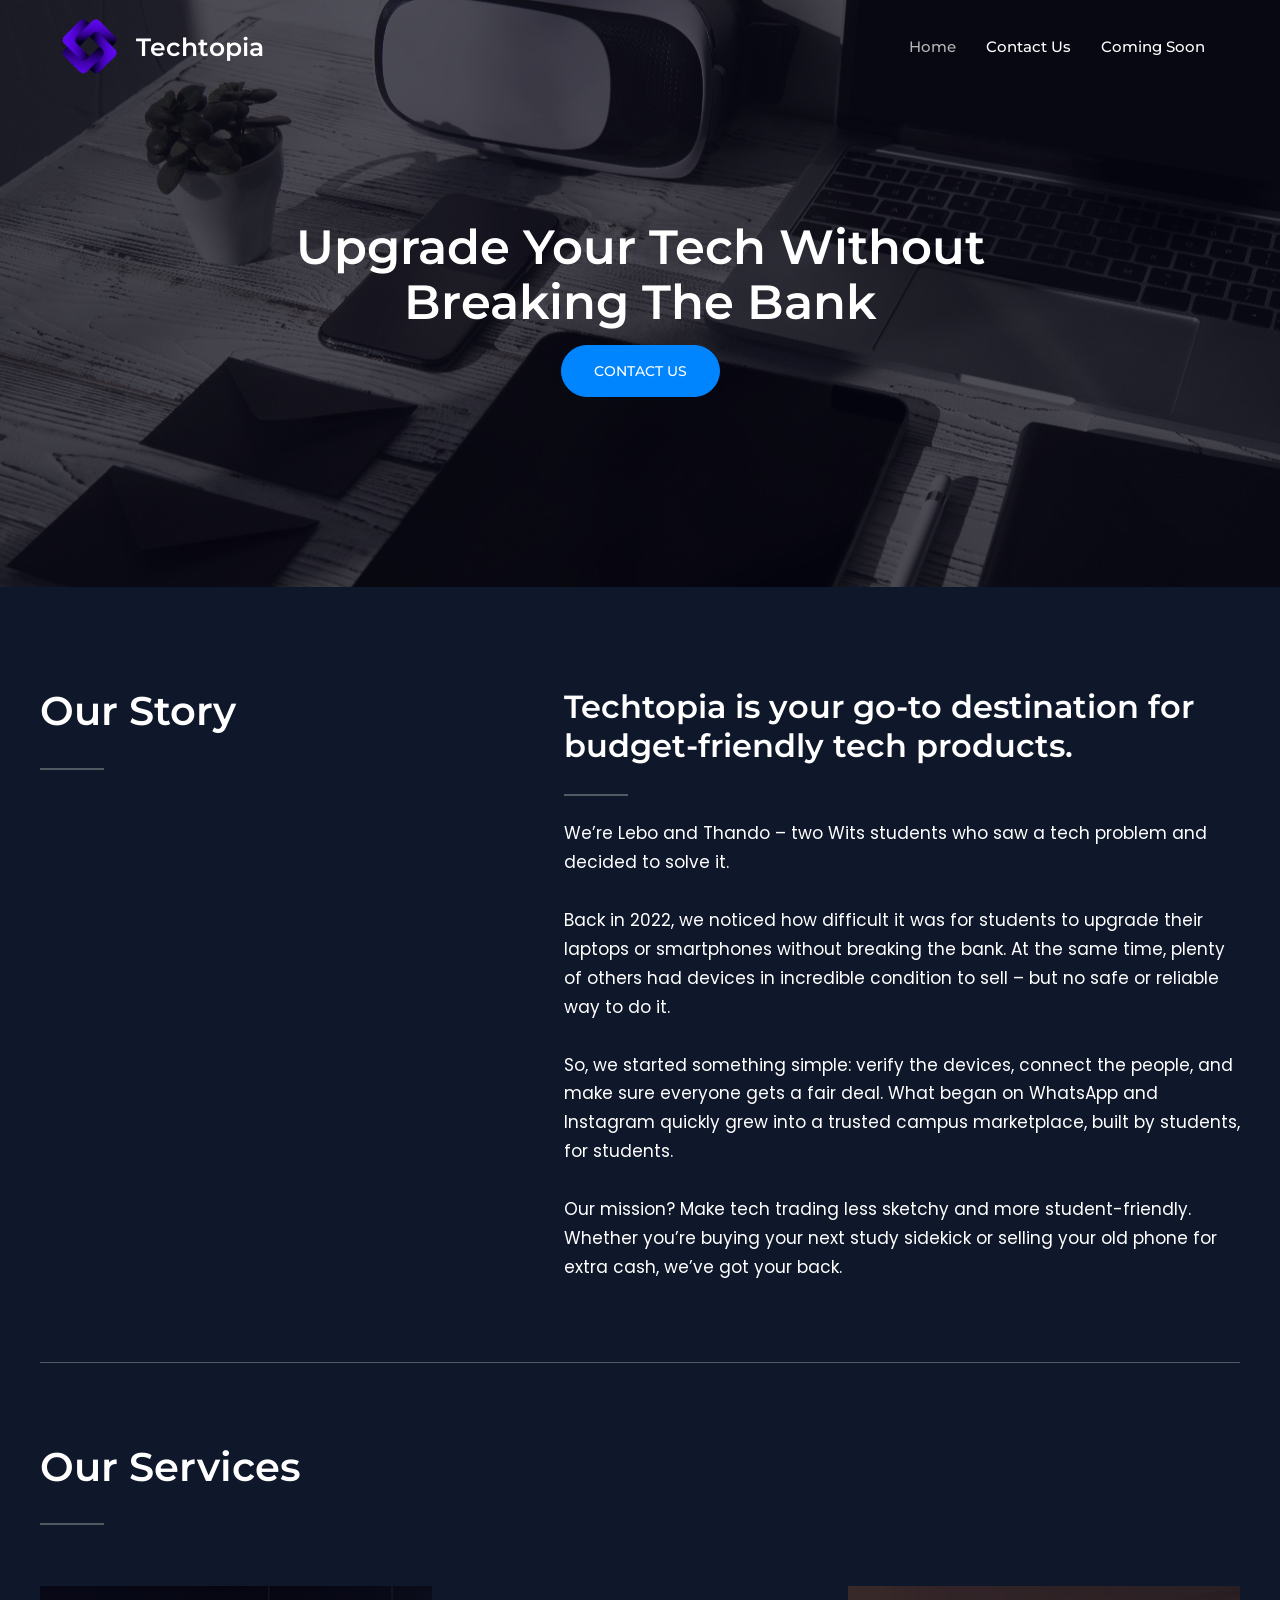
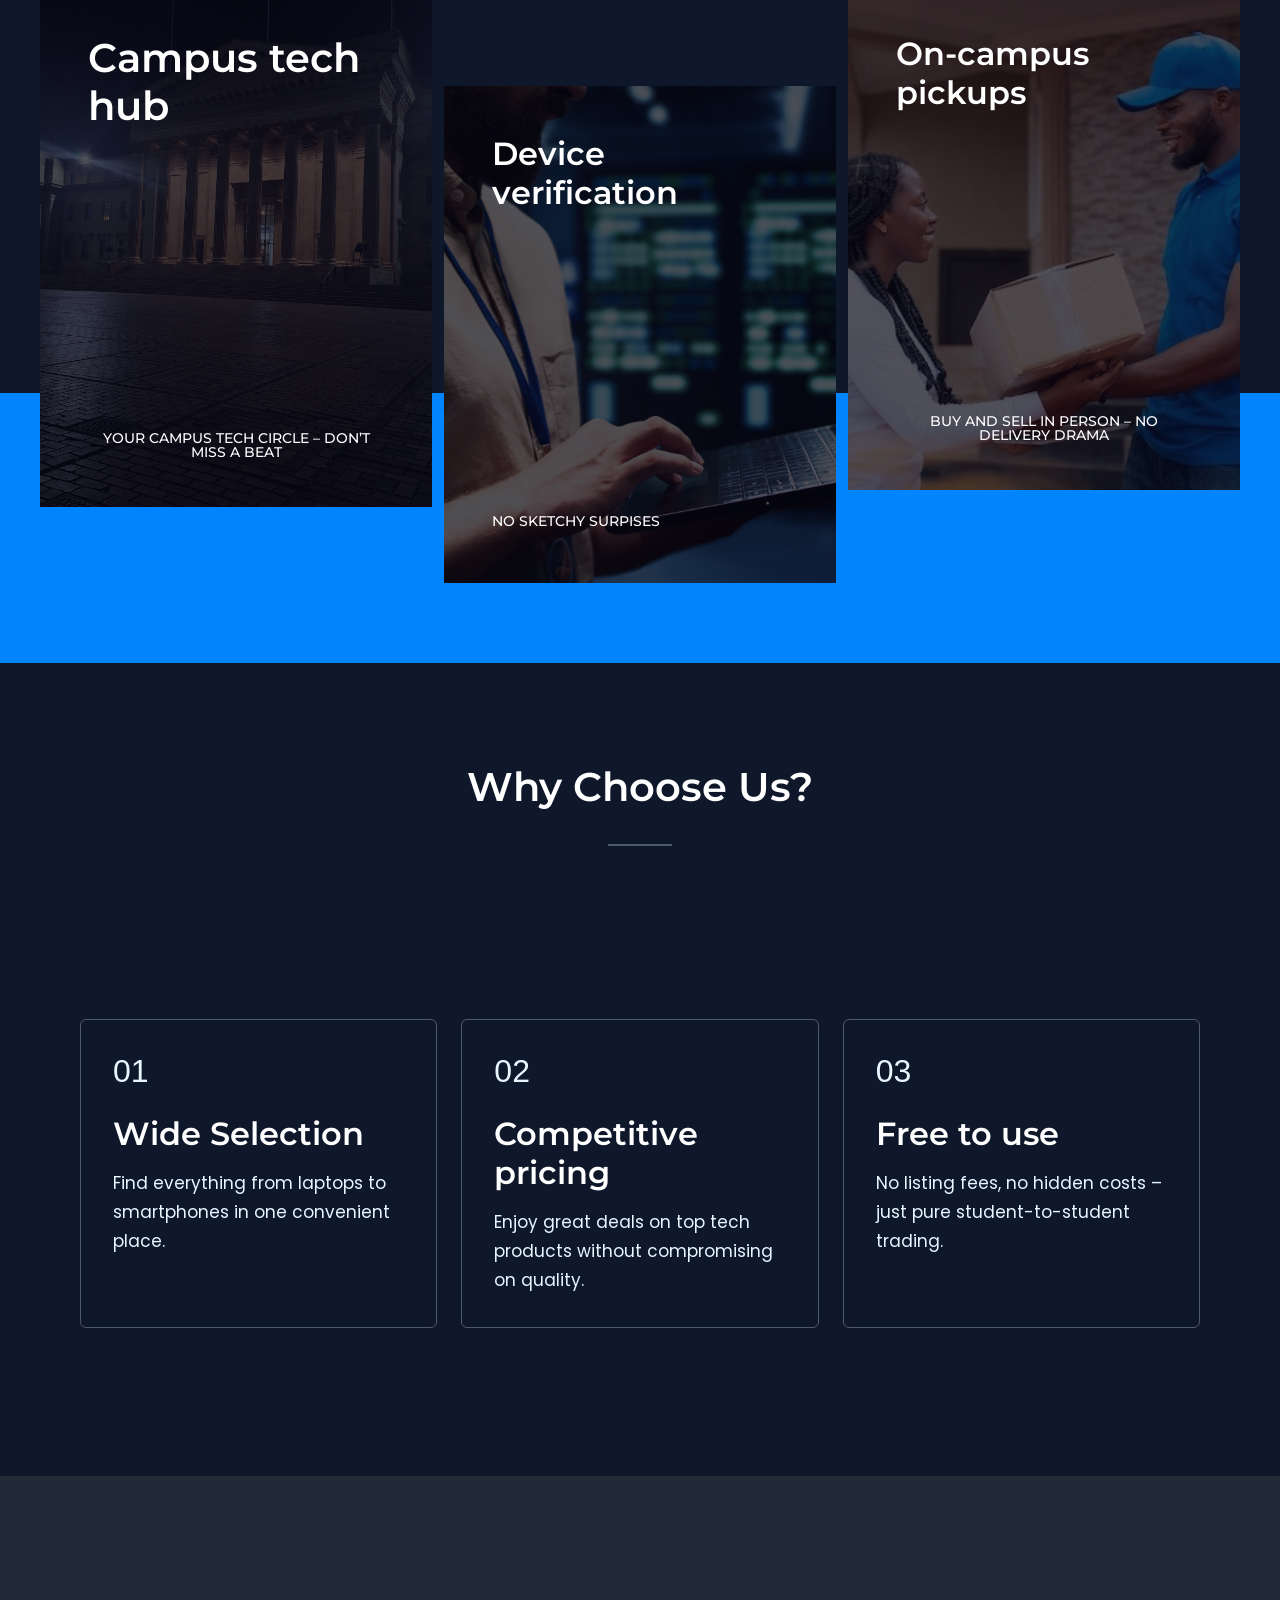
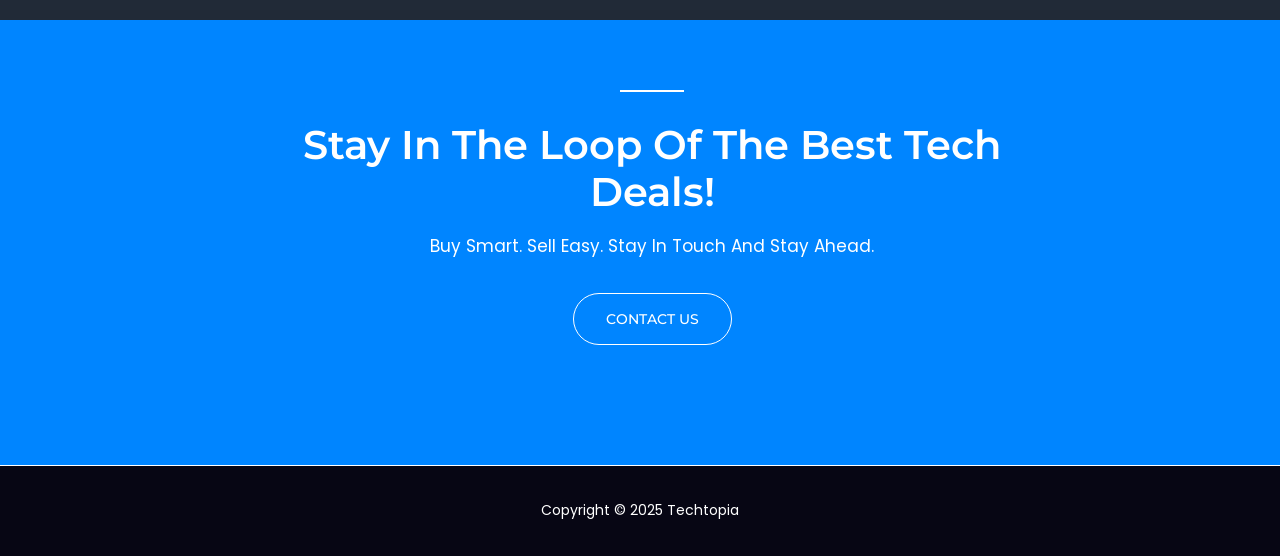
==== commit da08fd95: "final version" ====
--- a/index.html
+++ b/index.html
@@ -67,7 +67,7 @@
 <style id="global-styles-inline-css">:root{--wp--preset--aspect-ratio--square: 1;--wp--preset--aspect-ratio--4-3: 4/3;--wp--preset--aspect-ratio--3-4: 3/4;--wp--preset--aspect-ratio--3-2: 3/2;--wp--preset--aspect-ratio--2-3: 2/3;--wp--preset--aspect-ratio--16-9: 16/9;--wp--preset--aspect-ratio--9-16: 9/16;--wp--preset--color--black: #000000;--wp--preset--color--cyan-bluish-gray: #abb8c3;--wp--preset--color--white: #ffffff;--wp--preset--color--pale-pink: #f78da7;--wp--preset--color--vivid-red: #cf2e2e;--wp--preset--color--luminous-vivid-orange: #ff6900;--wp--preset--color--luminous-vivid-amber: #fcb900;--wp--preset--color--light-green-cyan: #7bdcb5;--wp--preset--color--vivid-green-cyan: #00d084;--wp--preset--color--pale-cyan-blue: #8ed1fc;--wp--preset--color--vivid-cyan-blue: #0693e3;--wp--preset--color--vivid-purple: #9b51e0;--wp--preset--color--ast-global-color-0: var(--ast-global-color-0);--wp--preset--color--ast-global-color-1: var(--ast-global-color-1);--wp--preset--color--ast-global-color-2: var(--ast-global-color-2);--wp--preset--color--ast-global-color-3: var(--ast-global-color-3);--wp--preset--color--ast-global-color-4: var(--ast-global-color-4);--wp--preset--color--ast-global-color-5: var(--ast-global-color-5);--wp--preset--color--ast-global-color-6: var(--ast-global-color-6);--wp--preset--color--ast-global-color-7: var(--ast-global-color-7);--wp--preset--color--ast-global-color-8: var(--ast-global-color-8);--wp--preset--gradient--vivid-cyan-blue-to-vivid-purple: linear-gradient(135deg,rgba(6,147,227,1) 0%,rgb(155,81,224) 100%);--wp--preset--gradient--light-green-cyan-to-vivid-green-cyan: linear-gradient(135deg,rgb(122,220,180) 0%,rgb(0,208,130) 100%);--wp--preset--gradient--luminous-vivid-amber-to-luminous-vivid-orange: linear-gradient(135deg,rgba(252,185,0,1) 0%,rgba(255,105,0,1) 100%);--wp--preset--gradient--luminous-vivid-orange-to-vivid-red: linear-gradient(135deg,rgba(255,105,0,1) 0%,rgb(207,46,46) 100%);--wp--preset--gradient--very-light-gray-to-cyan-bluish-gray: linear-gradient(135deg,rgb(238,238,238) 0%,rgb(169,184,195) 100%);--wp--preset--gradient--cool-to-warm-spectrum: linear-gradient(135deg,rgb(74,234,220) 0%,rgb(151,120,209) 20%,rgb(207,42,186) 40%,rgb(238,44,130) 60%,rgb(251,105,98) 80%,rgb(254,248,76) 100%);--wp--preset--gradient--blush-light-purple: linear-gradient(135deg,rgb(255,206,236) 0%,rgb(152,150,240) 100%);--wp--preset--gradient--blush-bordeaux: linear-gradient(135deg,rgb(254,205,165) 0%,rgb(254,45,45) 50%,rgb(107,0,62) 100%);--wp--preset--gradient--luminous-dusk: linear-gradient(135deg,rgb(255,203,112) 0%,rgb(199,81,192) 50%,rgb(65,88,208) 100%);--wp--preset--gradient--pale-ocean: linear-gradient(135deg,rgb(255,245,203) 0%,rgb(182,227,212) 50%,rgb(51,167,181) 100%);--wp--preset--gradient--electric-grass: linear-gradient(135deg,rgb(202,248,128) 0%,rgb(113,206,126) 100%);--wp--preset--gradient--midnight: linear-gradient(135deg,rgb(2,3,129) 0%,rgb(40,116,252) 100%);--wp--preset--font-size--small: 13px;--wp--preset--font-size--medium: 20px;--wp--preset--font-size--large: 36px;--wp--preset--font-size--x-large: 42px;--wp--preset--spacing--20: 0.44rem;--wp--preset--spacing--30: 0.67rem;--wp--preset--spacing--40: 1rem;--wp--preset--spacing--50: 1.5rem;--wp--preset--spacing--60: 2.25rem;--wp--preset--spacing--70: 3.38rem;--wp--preset--spacing--80: 5.06rem;--wp--preset--shadow--natural: 6px 6px 9px rgba(0, 0, 0, 0.2);--wp--preset--shadow--deep: 12px 12px 50px rgba(0, 0, 0, 0.4);--wp--preset--shadow--sharp: 6px 6px 0px rgba(0, 0, 0, 0.2);--wp--preset--shadow--outlined: 6px 6px 0px -3px rgba(255, 255, 255, 1), 6px 6px rgba(0, 0, 0, 1);--wp--preset--shadow--crisp: 6px 6px 0px rgba(0, 0, 0, 1);}:root { --wp--style--global--content-size: var(--wp--custom--ast-content-width-size);--wp--style--global--wide-size: var(--wp--custom--ast-wide-width-size); }:where(body) { margin: 0; }.wp-site-blocks > .alignleft { float: left; margin-right: 2em; }.wp-site-blocks > .alignright { float: right; margin-left: 2em; }.wp-site-blocks > .aligncenter { justify-content: center; margin-left: auto; margin-right: auto; }:where(.wp-site-blocks) > * { margin-block-start: 24px; margin-block-end: 0; }:where(.wp-site-blocks) > :first-child { margin-block-start: 0; }:where(.wp-site-blocks) > :last-child { margin-block-end: 0; }:root { --wp--style--block-gap: 24px; }:root :where(.is-layout-flow) > :first-child{margin-block-start: 0;}:root :where(.is-layout-flow) > :last-child{margin-block-end: 0;}:root :where(.is-layout-flow) > *{margin-block-start: 24px;margin-block-end: 0;}:root :where(.is-layout-constrained) > :first-child{margin-block-start: 0;}:root :where(.is-layout-constrained) > :last-child{margin-block-end: 0;}:root :where(.is-layout-constrained) > *{margin-block-start: 24px;margin-block-end: 0;}:root :where(.is-layout-flex){gap: 24px;}:root :where(.is-layout-grid){gap: 24px;}.is-layout-flow > .alignleft{float: left;margin-inline-start: 0;margin-inline-end: 2em;}.is-layout-flow > .alignright{float: right;margin-inline-start: 2em;margin-inline-end: 0;}.is-layout-flow > .aligncenter{margin-left: auto !important;margin-right: auto !important;}.is-layout-constrained > .alignleft{float: left;margin-inline-start: 0;margin-inline-end: 2em;}.is-layout-constrained > .alignright{float: right;margin-inline-start: 2em;margin-inline-end: 0;}.is-layout-constrained > .aligncenter{margin-left: auto !important;margin-right: auto !important;}.is-layout-constrained > :where(:not(.alignleft):not(.alignright):not(.alignfull)){max-width: var(--wp--style--global--content-size);margin-left: auto !important;margin-right: auto !important;}.is-layout-constrained > .alignwide{max-width: var(--wp--style--global--wide-size);}body .is-layout-flex{display: flex;}.is-layout-flex{flex-wrap: wrap;align-items: center;}.is-layout-flex > :is(*, div){margin: 0;}body .is-layout-grid{display: grid;}.is-layout-grid > :is(*, div){margin: 0;}body{padding-top: 0px;padding-right: 0px;padding-bottom: 0px;padding-left: 0px;}a:where(:not(.wp-element-button)){text-decoration: none;}:root :where(.wp-element-button, .wp-block-button__link){background-color: #32373c;border-width: 0;color: #fff;font-family: inherit;font-size: inherit;line-height: inherit;padding: calc(0.667em + 2px) calc(1.333em + 2px);text-decoration: none;}.has-black-color{color: var(--wp--preset--color--black) !important;}.has-cyan-bluish-gray-color{color: var(--wp--preset--color--cyan-bluish-gray) !important;}.has-white-color{color: var(--wp--preset--color--white) !important;}.has-pale-pink-color{color: var(--wp--preset--color--pale-pink) !important;}.has-vivid-red-color{color: var(--wp--preset--color--vivid-red) !important;}.has-luminous-vivid-orange-color{color: var(--wp--preset--color--luminous-vivid-orange) !important;}.has-luminous-vivid-amber-color{color: var(--wp--preset--color--luminous-vivid-amber) !important;}.has-light-green-cyan-color{color: var(--wp--preset--color--light-green-cyan) !important;}.has-vivid-green-cyan-color{color: var(--wp--preset--color--vivid-green-cyan) !important;}.has-pale-cyan-blue-color{color: var(--wp--preset--color--pale-cyan-blue) !important;}.has-vivid-cyan-blue-color{color: var(--wp--preset--color--vivid-cyan-blue) !important;}.has-vivid-purple-color{color: var(--wp--preset--color--vivid-purple) !important;}.has-ast-global-color-0-color{color: var(--wp--preset--color--ast-global-color-0) !important;}.has-ast-global-color-1-color{color: var(--wp--preset--color--ast-global-color-1) !important;}.has-ast-global-color-2-color{color: var(--wp--preset--color--ast-global-color-2) !important;}.has-ast-global-color-3-color{color: var(--wp--preset--color--ast-global-color-3) !important;}.has-ast-global-color-4-color{color: var(--wp--preset--color--ast-global-color-4) !important;}.has-ast-global-color-5-color{color: var(--wp--preset--color--ast-global-color-5) !important;}.has-ast-global-color-6-color{color: var(--wp--preset--color--ast-global-color-6) !important;}.has-ast-global-color-7-color{color: var(--wp--preset--color--ast-global-color-7) !important;}.has-ast-global-color-8-color{color: var(--wp--preset--color--ast-global-color-8) !important;}.has-black-background-color{background-color: var(--wp--preset--color--black) !important;}.has-cyan-bluish-gray-background-color{background-color: var(--wp--preset--color--cyan-bluish-gray) !important;}.has-white-background-color{background-color: var(--wp--preset--color--white) !important;}.has-pale-pink-background-color{background-color: var(--wp--preset--color--pale-pink) !important;}.has-vivid-red-background-color{background-color: var(--wp--preset--color--vivid-red) !important;}.has-luminous-vivid-orange-background-color{background-color: var(--wp--preset--color--luminous-vivid-orange) !important;}.has-luminous-vivid-amber-background-color{background-color: var(--wp--preset--color--luminous-vivid-amber) !important;}.has-light-green-cyan-background-color{background-color: var(--wp--preset--color--light-green-cyan) !important;}.has-vivid-green-cyan-background-color{background-color: var(--wp--preset--color--vivid-green-cyan) !important;}.has-pale-cyan-blue-background-color{background-color: var(--wp--preset--color--pale-cyan-blue) !important;}.has-vivid-cyan-blue-background-color{background-color: var(--wp--preset--color--vivid-cyan-blue) !important;}.has-vivid-purple-background-color{background-color: var(--wp--preset--color--vivid-purple) !important;}.has-ast-global-color-0-background-color{background-color: var(--wp--preset--color--ast-global-color-0) !important;}.has-ast-global-color-1-background-color{background-color: var(--wp--preset--color--ast-global-color-1) !important;}.has-ast-global-color-2-background-color{background-color: var(--wp--preset--color--ast-global-color-2) !important;}.has-ast-global-color-3-background-color{background-color: var(--wp--preset--color--ast-global-color-3) !important;}.has-ast-global-color-4-background-color{background-color: var(--wp--preset--color--ast-global-color-4) !important;}.has-ast-global-color-5-background-color{background-color: var(--wp--preset--color--ast-global-color-5) !important;}.has-ast-global-color-6-background-color{background-color: var(--wp--preset--color--ast-global-color-6) !important;}.has-ast-global-color-7-background-color{background-color: var(--wp--preset--color--ast-global-color-7) !important;}.has-ast-global-color-8-background-color{background-color: var(--wp--preset--color--ast-global-color-8) !important;}.has-black-border-color{border-color: var(--wp--preset--color--black) !important;}.has-cyan-bluish-gray-border-color{border-color: var(--wp--preset--color--cyan-bluish-gray) !important;}.has-white-border-color{border-color: var(--wp--preset--color--white) !important;}.has-pale-pink-border-color{border-color: var(--wp--preset--color--pale-pink) !important;}.has-vivid-red-border-color{border-color: var(--wp--preset--color--vivid-red) !important;}.has-luminous-vivid-orange-border-color{border-color: var(--wp--preset--color--luminous-vivid-orange) !important;}.has-luminous-vivid-amber-border-color{border-color: var(--wp--preset--color--luminous-vivid-amber) !important;}.has-light-green-cyan-border-color{border-color: var(--wp--preset--color--light-green-cyan) !important;}.has-vivid-green-cyan-border-color{border-color: var(--wp--preset--color--vivid-green-cyan) !important;}.has-pale-cyan-blue-border-color{border-color: var(--wp--preset--color--pale-cyan-blue) !important;}.has-vivid-cyan-blue-border-color{border-color: var(--wp--preset--color--vivid-cyan-blue) !important;}.has-vivid-purple-border-color{border-color: var(--wp--preset--color--vivid-purple) !important;}.has-ast-global-color-0-border-color{border-color: var(--wp--preset--color--ast-global-color-0) !important;}.has-ast-global-color-1-border-color{border-color: var(--wp--preset--color--ast-global-color-1) !important;}.has-ast-global-color-2-border-color{border-color: var(--wp--preset--color--ast-global-color-2) !important;}.has-ast-global-color-3-border-color{border-color: var(--wp--preset--color--ast-global-color-3) !important;}.has-ast-global-color-4-border-color{border-color: var(--wp--preset--color--ast-global-color-4) !important;}.has-ast-global-color-5-border-color{border-color: var(--wp--preset--color--ast-global-color-5) !important;}.has-ast-global-color-6-border-color{border-color: var(--wp--preset--color--ast-global-color-6) !important;}.has-ast-global-color-7-border-color{border-color: var(--wp--preset--color--ast-global-color-7) !important;}.has-ast-global-color-8-border-color{border-color: var(--wp--preset--color--ast-global-color-8) !important;}.has-vivid-cyan-blue-to-vivid-purple-gradient-background{background: var(--wp--preset--gradient--vivid-cyan-blue-to-vivid-purple) !important;}.has-light-green-cyan-to-vivid-green-cyan-gradient-background{background: var(--wp--preset--gradient--light-green-cyan-to-vivid-green-cyan) !important;}.has-luminous-vivid-amber-to-luminous-vivid-orange-gradient-background{background: var(--wp--preset--gradient--luminous-vivid-amber-to-luminous-vivid-orange) !important;}.has-luminous-vivid-orange-to-vivid-red-gradient-background{background: var(--wp--preset--gradient--luminous-vivid-orange-to-vivid-red) !important;}.has-very-light-gray-to-cyan-bluish-gray-gradient-background{background: var(--wp--preset--gradient--very-light-gray-to-cyan-bluish-gray) !important;}.has-cool-to-warm-spectrum-gradient-background{background: var(--wp--preset--gradient--cool-to-warm-spectrum) !important;}.has-blush-light-purple-gradient-background{background: var(--wp--preset--gradient--blush-light-purple) !important;}.has-blush-bordeaux-gradient-background{background: var(--wp--preset--gradient--blush-bordeaux) !important;}.has-luminous-dusk-gradient-background{background: var(--wp--preset--gradient--luminous-dusk) !important;}.has-pale-ocean-gradient-background{background: var(--wp--preset--gradient--pale-ocean) !important;}.has-electric-grass-gradient-background{background: var(--wp--preset--gradient--electric-grass) !important;}.has-midnight-gradient-background{background: var(--wp--preset--gradient--midnight) !important;}.has-small-font-size{font-size: var(--wp--preset--font-size--small) !important;}.has-medium-font-size{font-size: var(--wp--preset--font-size--medium) !important;}.has-large-font-size{font-size: var(--wp--preset--font-size--large) !important;}.has-x-large-font-size{font-size: var(--wp--preset--font-size--x-large) !important;}
 :root :where(.wp-block-pullquote){font-size: 1.5em;line-height: 1.6;}</style>
 <link rel="stylesheet" id="uagb-block-positioning-css-css" href="https://tnkHub.github.io/techtopia/wp-content/plugins/ultimate-addons-for-gutenberg/assets/css/spectra-block-positioning.min.css?ver=2.19.9" media="all">
-<link rel="stylesheet" id="uag-style-281-css" href="https://tnkHub.github.io/techtopia/wp-content/uploads/uag-plugin/assets/0/uag-css-281.css?ver=1747835161" media="all">
+<link rel="stylesheet" id="uag-style-281-css" href="https://tnkHub.github.io/techtopia/wp-content/uploads/uag-plugin/assets/0/uag-css-281.css?ver=1747865405" media="all">
 <!--[if IE]>
 <script src="https://tnkHub.github.io/techtopia/wp-content/themes/astra/assets/js/minified/flexibility.min.js?ver=4.11.0" id="astra-flexibility-js"></script>
 <script id="astra-flexibility-js-after">
@@ -190,7 +190,7 @@
 <div class="wp-block-uagb-container uagb-block-94148ffa alignfull uagb-is-root-container"><div class="uagb-container-inner-blocks-wrap">
 <div class="wp-block-uagb-info-box uagb-block-1d4e8a21 uagb-infobox__content-wrap  uagb-infobox-icon-above-title uagb-infobox-image-valign-top wp-block-uagb-info-box--has-margin"><div class="uagb-infobox-margin-wrapper"><div class="uagb-ifb-content">
 <div class="uagb-ifb-title-wrap"><h1 class="uagb-ifb-title">Upgrade Your Tech Without Breaking The Bank</h1></div>
-<div class="uagb-ifb-button-wrapper wp-block-button"><a href="https://tnkHub.github.io/techtopia/contact/" class="uagb-infobox-cta-link wp-block-button__link" target="_self" rel="noopener noreferrer" onclick="return true;"><span class="uagb-inline-editing">Contact us</span></a></div>
+<div class="uagb-ifb-button-wrapper wp-block-button"><a href="https://tnkHub.github.io/techtopia/contact-us/" class="uagb-infobox-cta-link wp-block-button__link" target="_self" rel="noopener noreferrer" onclick="return true;"><span class="uagb-inline-editing">Contact us</span></a></div>
 </div></div></div>
 </div></div>
 
@@ -261,49 +261,47 @@
 
 
 
-<div class="wp-block-uagb-container uagb-layout-grid uagb-block-291890a7">
-<div class="wp-block-uagb-image uagb-block-91ce79a9 wp-block-uagb-image--layout-default wp-block-uagb-image--effect-static wp-block-uagb-image--align-none"><figure class="wp-block-uagb-image__figure"><img decoding="async" srcset="https://tnkHub.github.io/techtopia/wp-content/uploads/2025/05/🖤-576x1024.jpeg ,https://tnkHub.github.io/techtopia/wp-content/uploads/2025/05/🖤.jpeg 780w, https://tnkHub.github.io/techtopia/wp-content/uploads/2025/05/🖤.jpeg 360w" sizes="auto, (max-width: 480px) 150px" src="https://tnkHub.github.io/techtopia/wp-content/uploads/2025/05/🖤-576x1024.jpeg" alt="" class="uag-image-653" width="594" height="575" title="🖤" loading="lazy" role="img"></figure></div>
-
-
-
-<div class="wp-block-uagb-container uagb-block-cb0e4e06">
-<div class="wp-block-uagb-info-box uagb-block-5e41a0d2 uagb-infobox__content-wrap  uagb-infobox-icon-left uagb-infobox-left uagb-infobox-image-valign-top">
-<div class="uagb-ifb-icon-wrap"><svg xmlns="https://www.w3.org/2000/svg" viewbox="0 0 256 512"><path d="M256 448c0 17.67-14.33 32-32 32H32c-17.67 0-32-14.33-32-32s14.33-32 32-32h64V123.8L49.75 154.6C35.02 164.5 15.19 160.4 5.375 145.8C-4.422 131.1-.4531 111.2 14.25 101.4l96-64c9.828-6.547 22.45-7.187 32.84-1.594C153.5 41.37 160 52.22 160 64.01v352h64C241.7 416 256 430.3 256 448z"></path></svg></div>
-<div class="uagb-ifb-content">
-<div class="uagb-ifb-title-wrap"><p class="uagb-ifb-title">Wide Selection</p></div>
+<div class="wp-block-uagb-container uagb-block-kxj0gxso alignfull uagb-is-root-container"><div class="uagb-container-inner-blocks-wrap">
+<div class="wp-block-uagb-container uagb-block-aycz43u1">
+<div class="wp-block-uagb-container uagb-block-vc9aftsn">
+<div class="wp-block-uagb-info-box uagb-block-cszlq2kf uagb-infobox__content-wrap  uagb-infobox-icon-above-title uagb-infobox-image-valign-top"><div class="uagb-ifb-content">
+<div class="uagb-ifb-title-wrap">
+<p class="uagb-ifb-title-prefix">01</p>
+<h3 class="uagb-ifb-title">Wide Selection</h3>
+</div>
 <p class="uagb-ifb-desc">Find everything from laptops to smartphones in one convenient place.</p>
-</div>
-</div>
-
-
-
-<div class="wp-block-uagb-separator uagb-block-b52b04eb"><div class="wp-block-uagb-separator__inner" style="--my-background-image:"></div></div>
-
-
-
-<div class="wp-block-uagb-info-box uagb-block-b1495590 uagb-infobox__content-wrap  uagb-infobox-icon-left uagb-infobox-left uagb-infobox-image-valign-top">
-<div class="uagb-ifb-icon-wrap"><svg xmlns="https://www.w3.org/2000/svg" viewbox="0 0 320 512"><path d="M320 448c0 17.67-14.33 32-32 32H32c-13.08 0-24.83-7.953-29.7-20.09c-4.859-12.12-1.859-26 7.594-35.03l193.6-185.1c31.36-30.17 33.95-80 5.812-113.4c-14.91-17.69-35.86-28.12-58.97-29.38C127.4 95.83 105.3 103.9 88.53 119.9L53.52 151.7c-13.08 11.91-33.33 10.89-45.2-2.172C-3.563 136.5-2.594 116.2 10.48 104.3l34.45-31.3c28.67-27.34 68.39-42.11 108.9-39.88c40.33 2.188 78.39 21.16 104.4 52.03c49.8 59.05 45.2 147.3-10.45 200.8l-136 130H288C305.7 416 320 430.3 320 448z"></path></svg></div>
-<div class="uagb-ifb-content">
-<div class="uagb-ifb-title-wrap"><p class="uagb-ifb-title">Competitive Pricing</p></div>
+</div></div>
+</div>
+
+
+
+<div class="wp-block-uagb-container uagb-block-cipajvpw">
+<div class="wp-block-uagb-info-box uagb-block-zllusgta uagb-infobox__content-wrap  uagb-infobox-icon-above-title uagb-infobox-image-valign-top"><div class="uagb-ifb-content">
+<div class="uagb-ifb-title-wrap">
+<p class="uagb-ifb-title-prefix">02</p>
+<h3 class="uagb-ifb-title">Competitive pricing</h3>
+</div>
 <p class="uagb-ifb-desc">Enjoy great deals on top tech products without compromising on quality.</p>
-</div>
-</div>
-
-
-
-<div class="wp-block-uagb-separator uagb-block-2e2c1717"><div class="wp-block-uagb-separator__inner" style="--my-background-image:"></div></div>
-
-
-
-<div class="wp-block-uagb-info-box uagb-block-3b511a97 uagb-infobox__content-wrap  uagb-infobox-icon-left uagb-infobox-left uagb-infobox-image-valign-top">
-<div class="uagb-ifb-icon-wrap"><svg xmlns="https://www.w3.org/2000/svg" viewbox="0 0 320 512"><path d="M320 344c0 74.98-61.02 136-136 136H103.6c-46.34 0-87.31-29.53-101.1-73.48c-5.594-16.77 3.484-34.88 20.25-40.47c16.75-5.609 34.89 3.484 40.47 20.25c5.922 17.77 22.48 29.7 41.23 29.7H184c39.7 0 72-32.3 72-72s-32.3-72-72-72H80c-13.2 0-25.05-8.094-29.83-20.41C45.39 239.3 48.66 225.3 58.38 216.4l131.4-120.4H32c-17.67 0-32-14.33-32-32s14.33-32 32-32h240c13.2 0 25.05 8.094 29.83 20.41c4.781 12.3 1.516 26.27-8.203 35.19l-131.4 120.4H184C258.1 208 320 269 320 344z"></path></svg></div>
-<div class="uagb-ifb-content">
-<div class="uagb-ifb-title-wrap"><p class="uagb-ifb-title">Free to use</p></div>
+</div></div>
+</div>
+
+
+
+<div class="wp-block-uagb-container uagb-block-sapboxyw">
+<div class="wp-block-uagb-info-box uagb-block-dbvf1aei uagb-infobox__content-wrap  uagb-infobox-icon-above-title uagb-infobox-image-valign-top"><div class="uagb-ifb-content">
+<div class="uagb-ifb-title-wrap">
+<p class="uagb-ifb-title-prefix">03</p>
+<h3 class="uagb-ifb-title">Free to use</h3>
+</div>
 <p class="uagb-ifb-desc">No listing fees, no hidden costs &#8211; just pure student-to-student trading.</p>
-</div>
-</div>
-</div>
-</div>
+</div></div>
+</div>
+</div>
+</div></div>
+
+
+
+<div class="wp-block-uagb-container uagb-block-6edce247"></div>
 </div></div>
 
 
